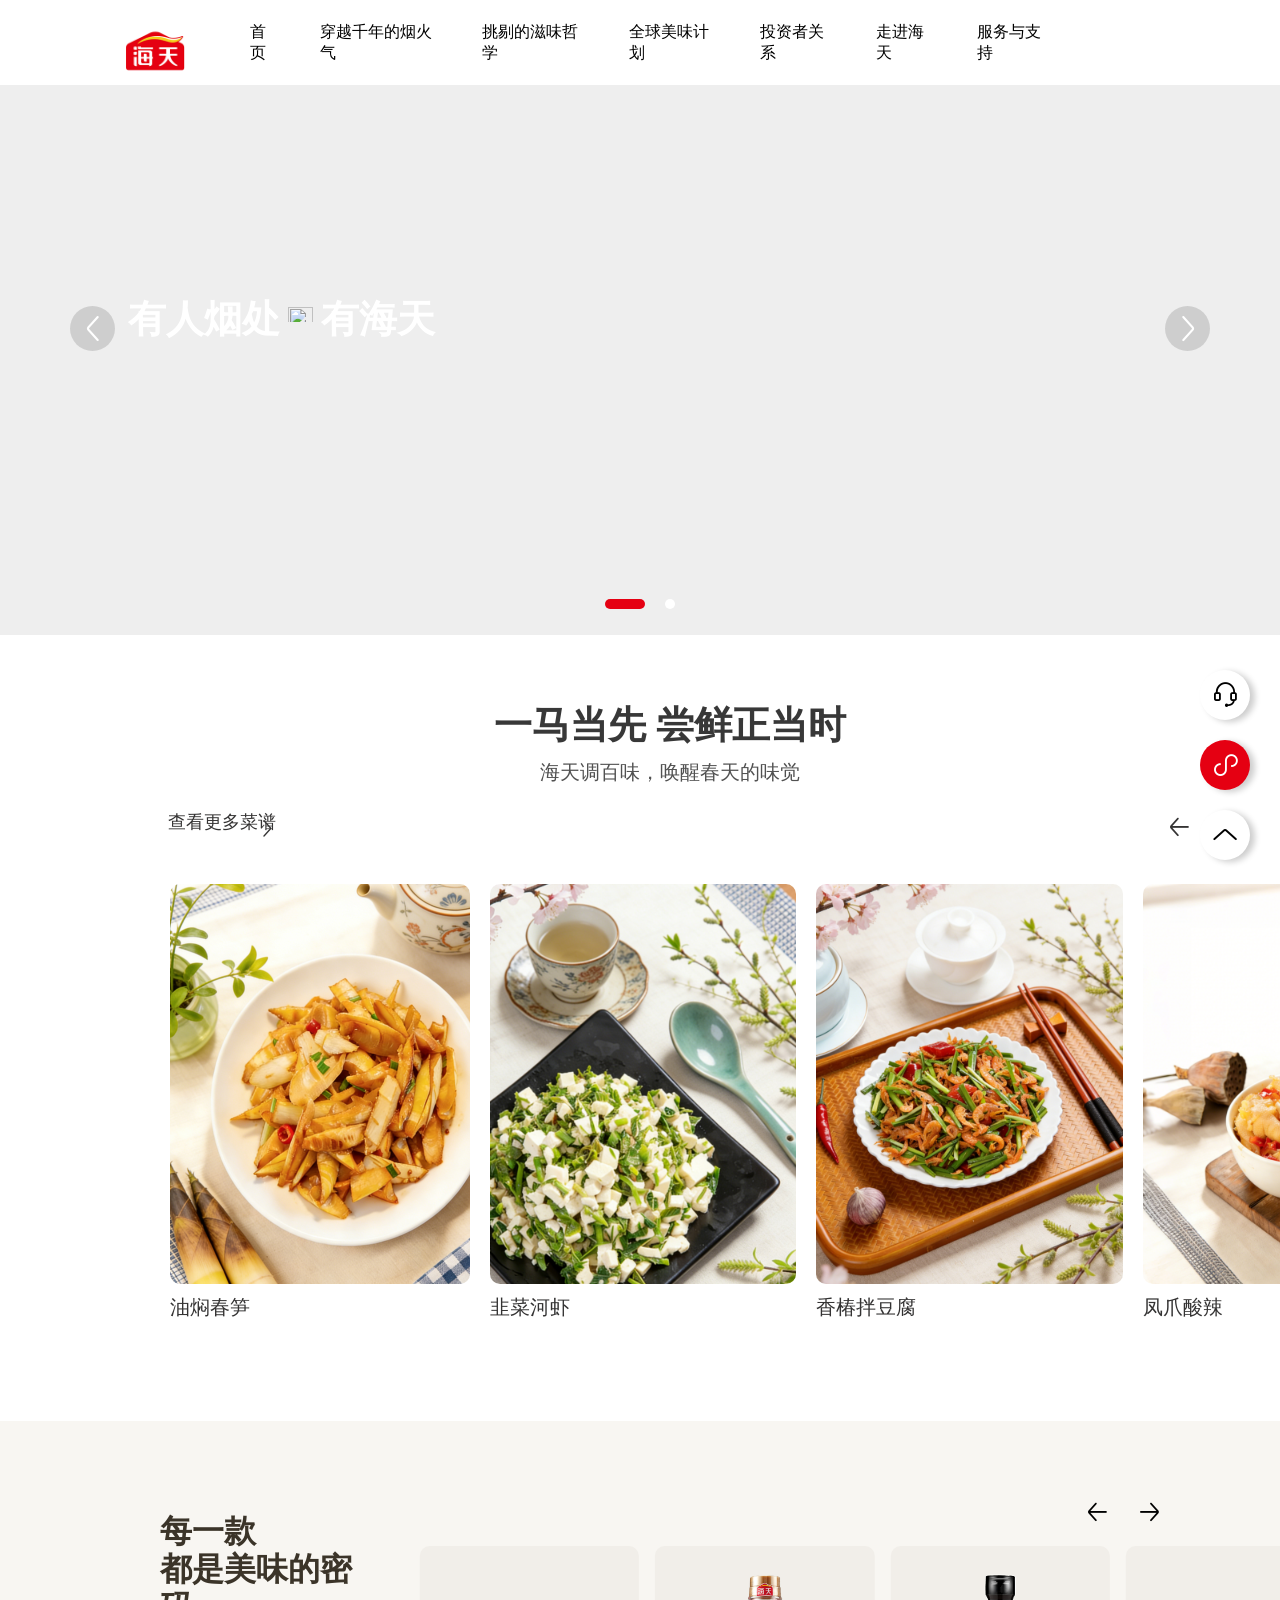
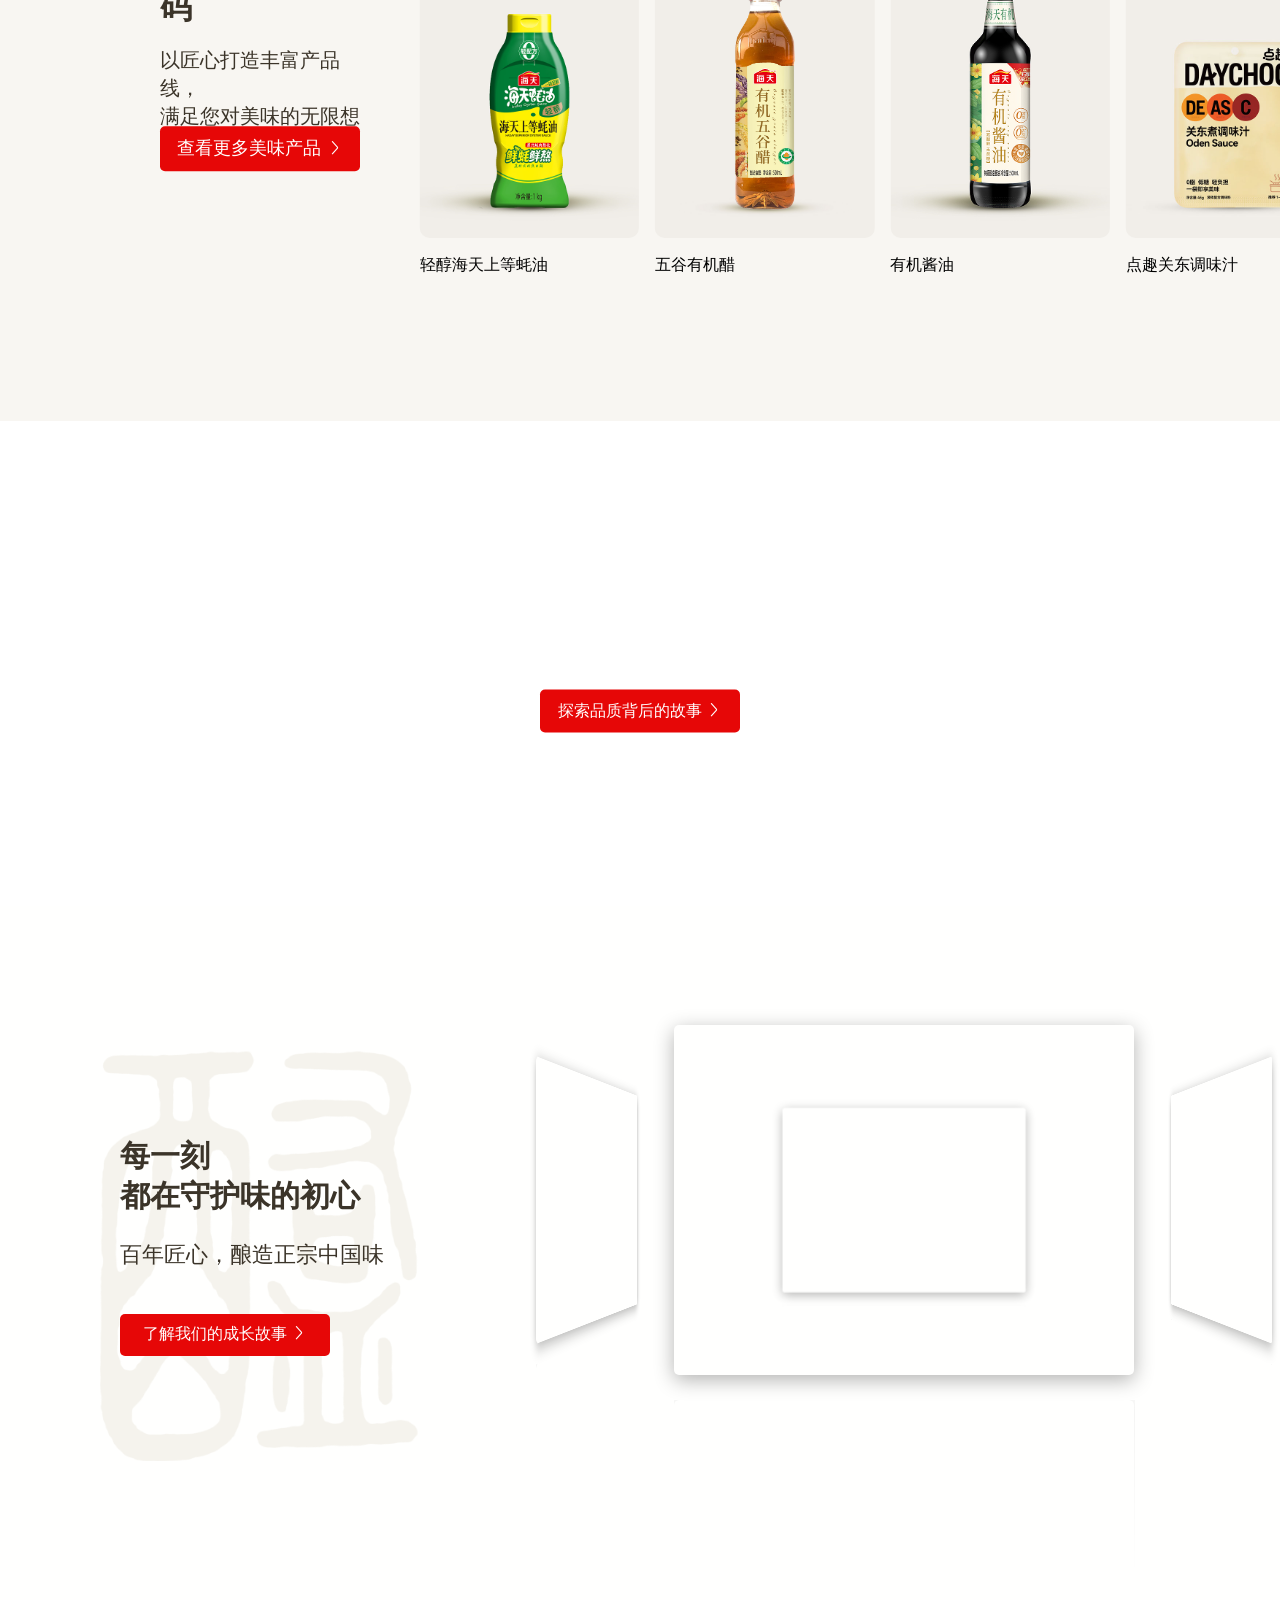
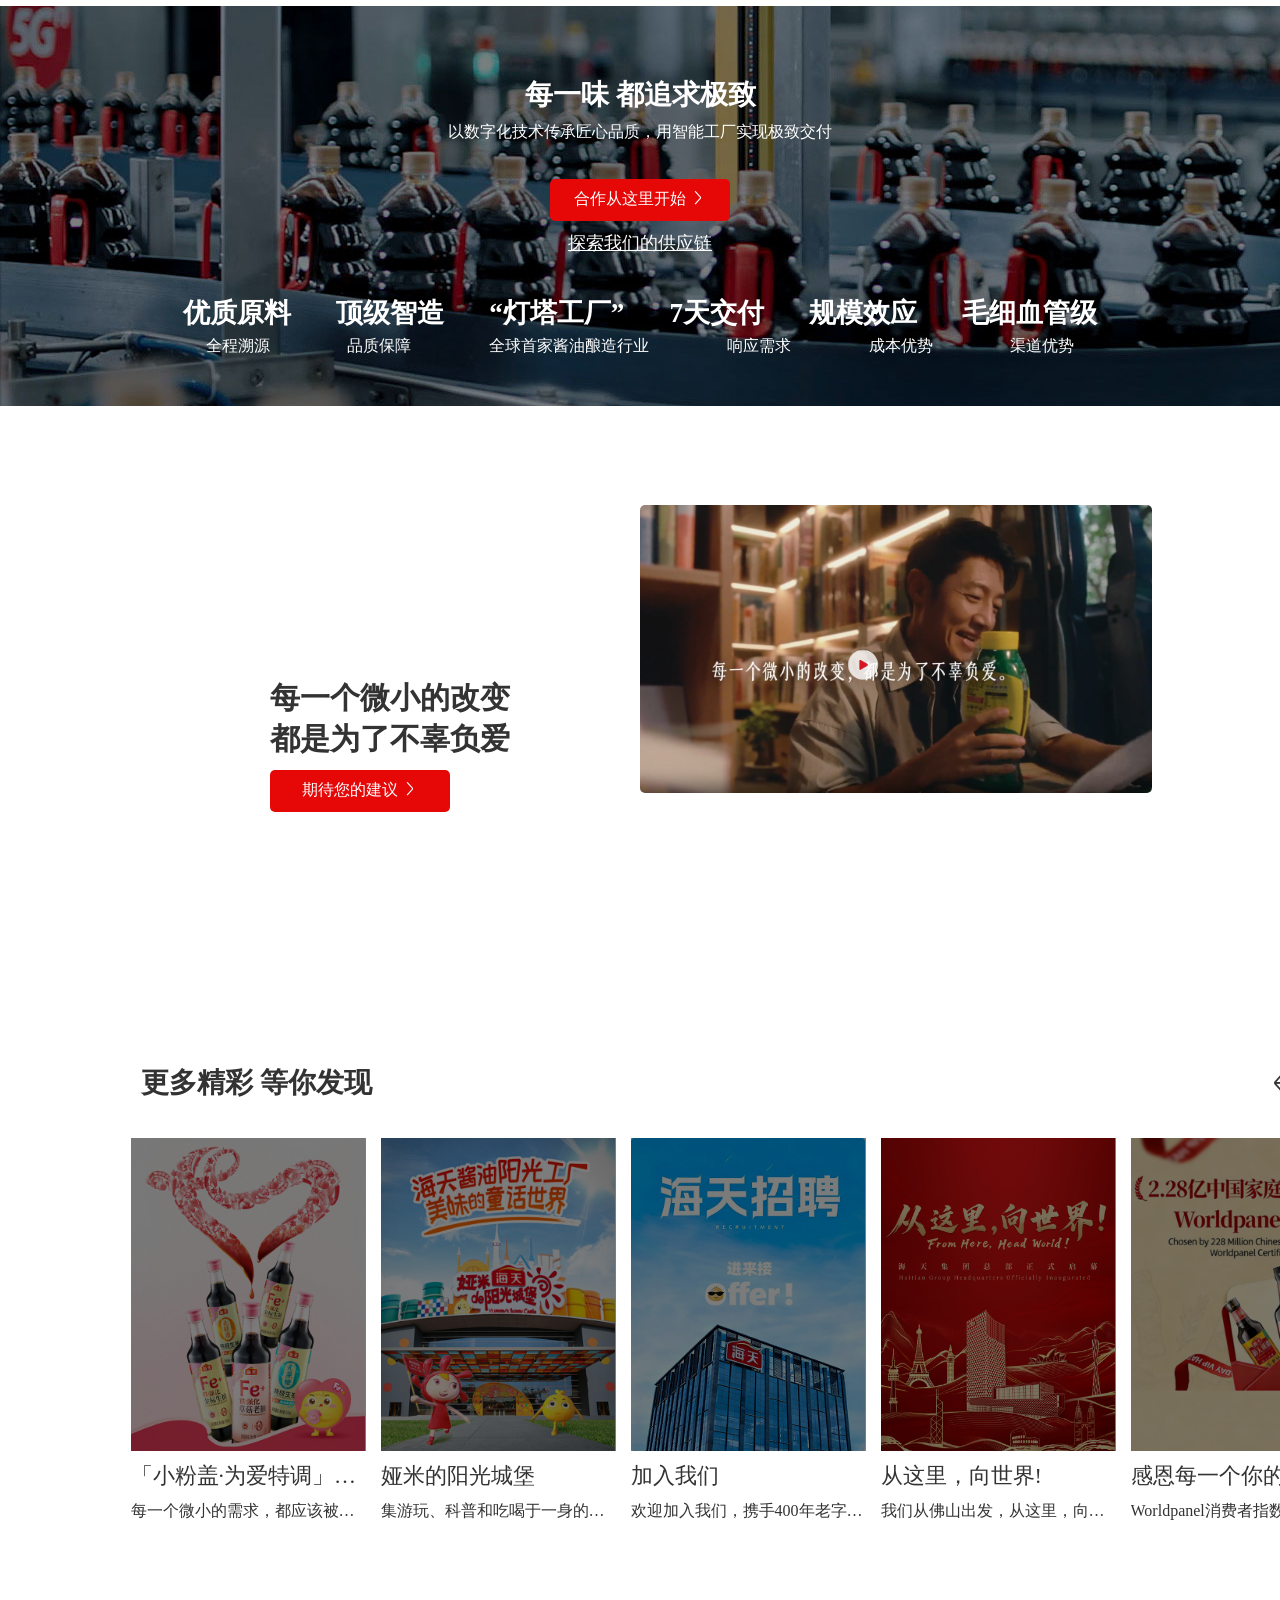
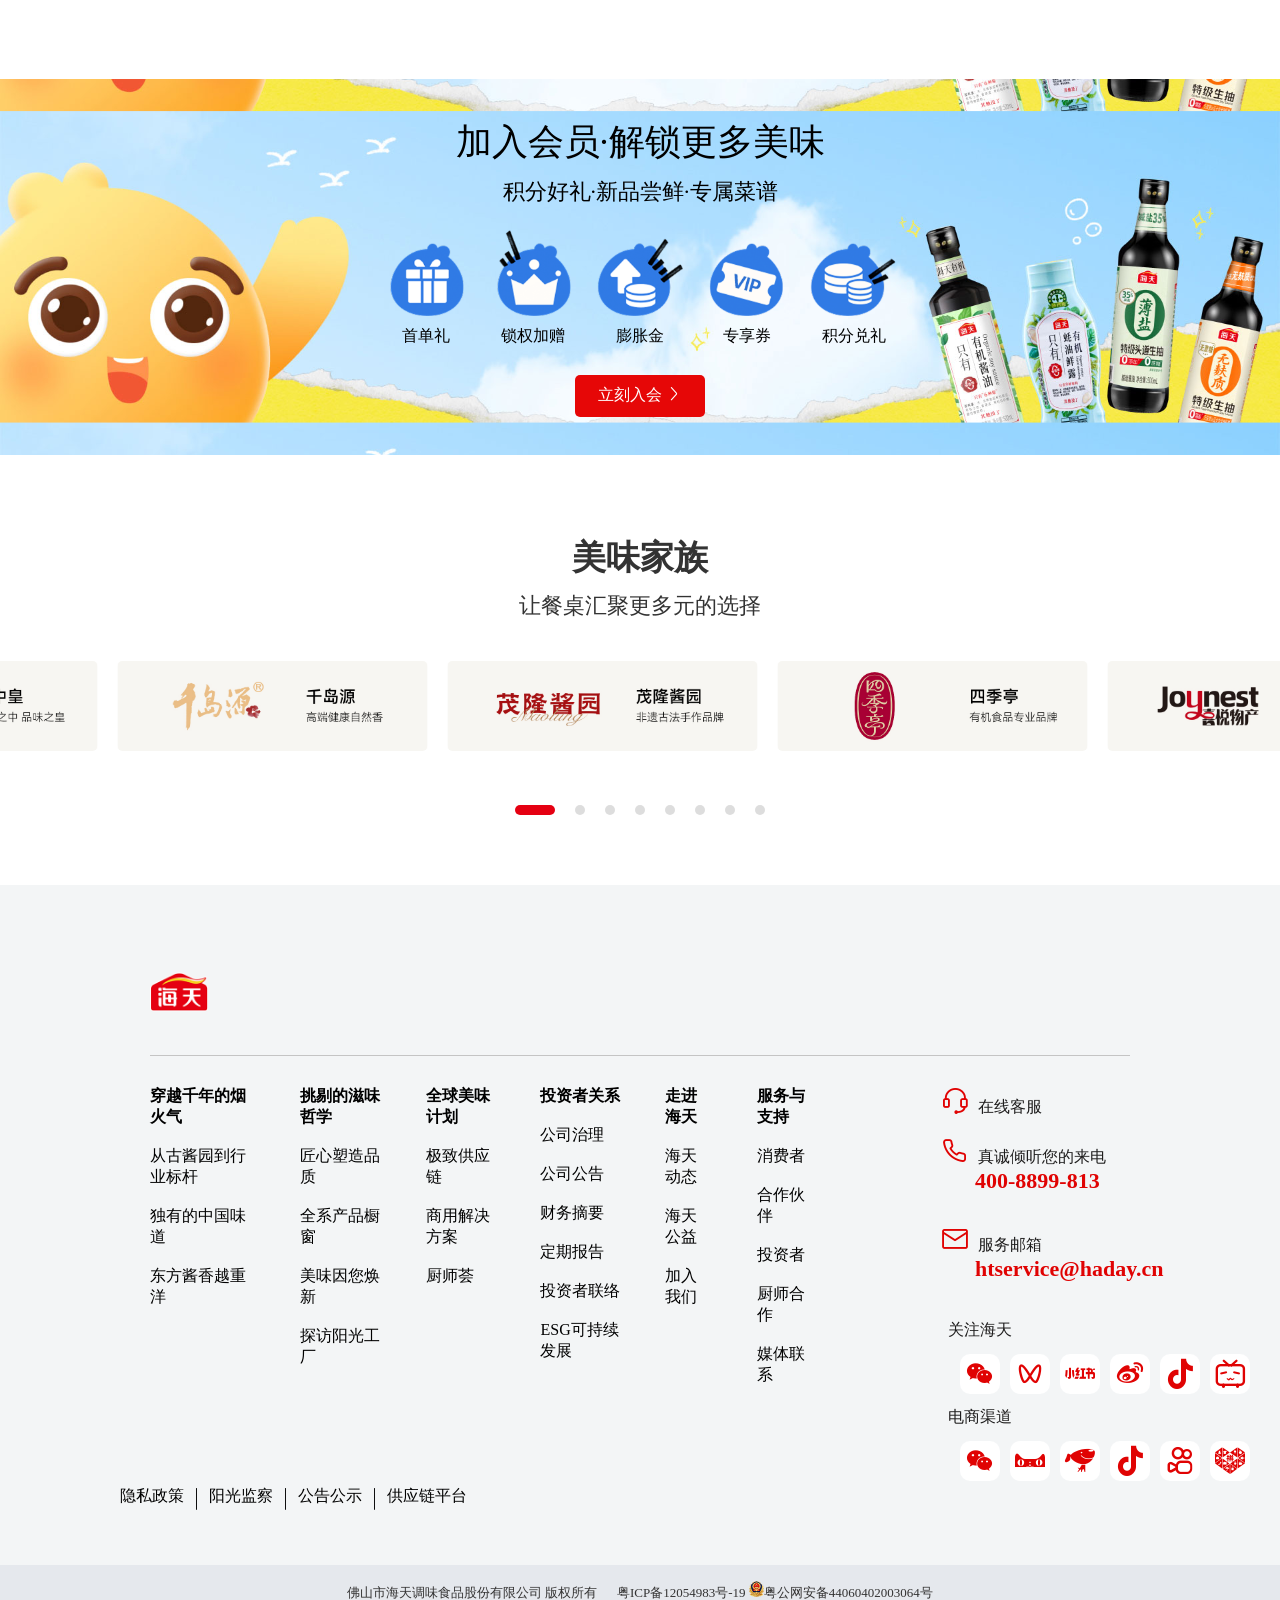
==== index.html @ 97629cdc "第一次提交" ====
<!DOCTYPE html>
<html lang="en">
<head>
    <meta charset="UTF-8">
    <meta name="viewport" content="width=device-width, initial-scale=1.0">
    <title>首页-海天味业官方网站</title>
    <link rel="stylesheet" href="./index.css">
    <link rel="stylesheet" href="./iconfont/iconfont.css">
    <link rel="stylesheet" href="./iconfont-app/iconfont.css">
</head>
<body>
    <header class="header" id="header">
        <!-- 导航栏 -->
        <div class="nav">
            <!-- logo -->
            <div class="logo">
               <a href="index.html"><img src="./index-picture/logo.png" alt=""></a>
            </div>

            <!-- 导航列表 -->
             <ul class="nav-list">
                <li><a href="index.html"><span>首页</span></a></li>
                <li><a href="#"><span>穿越千年的烟火气</span></a></li>
                <li><a href="#"><span>挑剔的滋味哲学</span></a></li>
                <li><a href="#"><span>全球美味计划</span></a></li>
                <li><a href="#"><span>投资者关系</span></a></li>
                <li><a href="#"><span>走进海天</span></a></li>
                <li><a href="cooperation.html"><span>服务与支持</span></a></li>
            </ul>
       
            <!-- 搜索栏 -->
            <div class="search">
                <i class="iconfont icon-sousuo"></i>
                <!-- 下拉菜单 -->
                <div class="box-search">
                 <i class="iconfont icon-sousuo"><span> 搜索 海天官网</span></i>
                    <ul>
                        <li>快速链接</li>
                        <li><i class="iconfont icon-arrow-right-top"><span>消费者联系</span></i></li>
                        <li><i class="iconfont icon-arrow-right-top"><span>商用解决方案(咨询定制加工服务)</span></i></li>
                        <li><i class="iconfont icon-arrow-right-top"><span>厨师荟(厨师合作)</span></i></li>     
                        <li><i class="iconfont icon-arrow-right-top"><span>经销商/渠道合作伙伴专属通道</span></i></li>          
                        <li><i class="iconfont icon-arrow-right-top"><span>供应商专属沟通(采购供应链管理平台)</span></i></li>       
                        <li><i class="iconfont icon-arrow-right-top"><span>投资者关系</span></i></li>
                        <li><i class="iconfont icon-arrow-right-top"><span>媒体联系</span></i></li> 
                    </ul>
                </div>
            </div>
            <!-- 语言选择 -->
            <div class="language">
                <i class="iconfont icon-shijie">中简</i>
                <i class="iconfont icon-xiajiantoucu"></i>
                <!-- 下拉菜单 -->
                <div class="box-language">
                    <ul>
                        <li>中简</li>
                        <hr>
                        <li>
                        <li>English</li>
                    </ul>
                </div>
            </div>
        </div>

        <!-- 悬浮图标 -->
         <div class="float-icon">
            <ul>
                <li class="customer-service">
                    <i class="iconfont icon-customer-service"></i>
                    <div class="cs-item">
                        <i class="iconfont icon-customer-service"><span>在线客服</span></i>
                        <i class="iconfont icon-telephone"><span>真诚倾听您的来电</span></i>
                        <p>400-8899-813</p>
                        <i class="iconfont icon-email"><span>服务邮箱</span></i>
                        <p>htservice@haday.cn</p>
                    </div>
                </li>
                <li class="lianjie">
                    <i class="iconfont icon-a-xiaochengxupoppy_icon_small_program"></i>
                    <div class="lianjie-item">
                        <img src="./index-picture/picture53.png" alt="">
                        <p>加入会员<br>解锁更多美味</p>
                    </div>
                </li>
                <li><a href="#header"><i class="iconfont icon-shouhui"></i></a></li>
            </ul>
         </div>
        <!-- 轮播图 -->
        <div class="banner">
            <h1>有人烟处<img src="https://static.haday.com/zh-cn/img/banner-icon-circle.png" alt="">有海天</h1>
            <ul class="slides">
                <input type="radio" id="control-1" name="control" checked>
                <input type="radio" id="control-2" name="control">
       
                <li class="slide"><video src="./index-video/view2.mp4" autoplay muted loop></video></li>
                <li class="slide"><video src="./index-video/view1.mp4" autoplay muted loop></video></li>
                <!-- 左右按钮 -->
                  <div class="navigator slide-1">
                   <label for="control-3">
                        <i class="iconfont icon-xiangqian"></i>
                    </label>
                    <label for="control-2">
                        <i class="iconfont icon-xianghou"></i>
                    </label>                
                  </div>
  
                  <div class="navigator slide-2">
                    <label for="control-1">
                        <i class="iconfont icon-xiangqian"></i>
                    </label>
                    <label for="control-3">
                        <i class="iconfont icon-xianghou"></i>
                    </label>
                  </div>

                <div class="controls-visible">
                    <label for="control-1"></label>
                    <label for="control-2"></label>
                </div>
            </ul>
        </div>
    </div>
    </header>
    <main>
        <!-- 一马当先 -->
        <div class="one">
            <h1>一马当先 尝鲜正当时</h1>
            <h2>海天调百味，唤醒春天的味觉</h2>
            <p>查看更多菜谱
                <i class="iconfont icon-xianghou"></i>
                <i class="iconfont icon-xiangyou"></i>
                <i class="iconfont icon-xiangzuo"></i>
            </p>
            <ul class="img1">
                <li>
                    <div class="img-item">
                    <img src="./index-picture/picture1.png" alt="">油焖春笋
                    </div>
                </li>
                <li>
                    <div class="img-item">
                    <img src="./index-picture/picture2.png" alt="">韭菜河虾
                    </div>
                </li>
                <li>
                    <div class="img-item">
                    <img src="./index-picture/picture3.png" alt="">香椿拌豆腐
                    </div>
                </li>
                <li>
                    <div class="img-item">
                    <img src="./index-picture/picture4.png" alt="">凤爪酸辣
                    </div>
                </li>
                <li>
                    <div class="img-item">
                    <img src="./index-picture/picture5.png" alt="">刀鱼两吃
                    </div>
                </li>
            </ul>
        </div>
        <!-- 每一款 -->
        <div class="two">
            <span> 
                <i class="iconfont icon-xiangyou"></i>
                <i class="iconfont icon-xiangzuo"></i>
            </span> 
            <div class="two-text">
            <h1>每一款<br>都是美味的密码</h1>
            <h2>以匠心打造丰富产品线，<br>满足您对美味的无限想象。</h2>
            <button>查看更多美味产品
                <i class="iconfont icon-xianghou"></i>
            </button>
            </div>
            <ul class="img2">
                <li>
                    <div class="img-item" style="background-image: url(./index-picture/picture13.jpg);" alt="">
                    <p>轻醇海天上等蚝油</p>
                    </div>
                </li>
                <li>
                    <div class="img-item" style="background-image: url(./index-picture/picture15.jpg);" alt="">
                    <p>五谷有机醋</p>
                    </div>
                </li>
                <li>
                    <div class="img-item" style="background-image: url(./index-picture/picture17.jpg);" alt="">
                    <p>有机酱油</p>
                    </div>
                </li>
                <li>
                    <div class="img-item" style="background-image: url(./index-picture/picture19.jpg);" alt="">
                    <p>点趣关东调味汁</p>
                    </div>
                </li>
                <li>
                    <div class="img-item" style="background-image: url(./index-picture/picture21.jpg);" alt="">
                    <p>黄豆酱</p>
                    </div>
                </li>
            </ul>
        </div>
        <!-- 每一滴 -->
        <div class="three">
            <video src="./index-video/view3.mp4" autoplay muted loop></video>
            <div class="three-text">
                <h1>每一滴 都是匠心酿造的承诺</h1>
                <h2>严选优质原料，494道工序打造全链品控体系。</h2>
                <button>探索品质背后的故事
                    <i class="iconfont icon-xianghou"></i>
                </button>
            </div>
        </div>
        <!-- 每一刻 -->
        <div class="four">
            <div class="four-text">
                <h1>每一刻<br>都在守护味的初心</h1>
                <h2>百年匠心，酿造正宗中国味</h2>
                <button>了解我们的成长故事
                    <i class="iconfont icon-xianghou"></i>
                </button>
            </div>
            <!-- 右侧动画 -->
            <div class="right-4">
                <div class="content-4">
                    <div class="item-4">
                        <video src="./index-video/view4.mp4" autoplay muted loop></video>
                    </div>
                    <div class="item-4">
                        <video src="./index-video/view5.mp4" autoplay muted loop></video>
                    </div>
                    <div class="item-4">
                        <video src="./index-video/view6.mp4" autoplay muted loop></video>
                    </div>
                    <div class="item-4">
                        <video src="./index-video/view7.mp4" autoplay muted loop></video>
                    </div>
                </div>
            </div> 
        </div>
        <!-- 每一味 -->
        <div class="five">
            <h1>每一味 都追求极致</h1>
            <h2>以数字化技术传承匠心品质，用智能工厂实现极致交付</h2>
            <button>合作从这里开始
                <i class="iconfont icon-xianghou"></i>
            </button>
            <p class="five-hengxian">探索我们的供应链</p>
            <div class="five-text">
                <div class="five-text1">
                    <span>优质原料</span>
                    <span>顶级智造</span>
                    <span>“灯塔工厂”</span>
                    <span>7天交付</span>
                    <span>规模效应</span>
                    <span>毛细血管级</span>
                </div>
                <div class="five-text2">
                    <span>全程溯源</span> 
                    <span>品质保障</span> 
                    <span>全球首家酱油酿造行业</span> 
                    <span>响应需求</span> 
                    <span>成本优势</span> 
                    <span>渠道优势</span>
                </div>
            </div>
        </div>
        <!-- 每一个微小的改变 -->
        <div class="six">
            <div class="six-text">
                <h1>每一个微小的改变<br>都是为了不辜负爱</h1>
                <button>期待您的建议
                    <i class="iconfont icon-xianghou"></i>
                  </button>
            </div>
            <!-- 模态框 -->
            <div class="six-video">
                <img class="open-btn" src="./index-video/video-cover.png" alt="">
                <div class="modal">
                    <div class="modal-content">
                        <span class="close-btn">&times;</span>  <!-- 关闭按钮 -->
                        <video src="./index-video/view8.mp4" controls></video>
                    </div>
                </div>
            </div>
        </div>
        <!-- 更多 -->
        <div class="seven">
            <div class="seven-text">
                <span>更多精彩 等你发现</span>
                <i class="iconfont icon-xiangyou"></i>
                <i class="iconfont icon-xiangzuo"></i>
            </div>
            <div class="box-img">
                <div class="img11">
                    <div class="box1"></div>
                    <img src="./index-picture/picture31.jpg" alt="">
                    <button>查看小粉盖介绍<i class="iconfont icon-xianghou"></i></button>
                    <h5>「小粉盖·为爱特调」公益计划</h5>
                    <p>每一个微小的需求，都应该被关注。</p>
                </div>
                <div class="img2">
                    <div class="box2"></div>
                    <img src="./index-picture/picture32.jpg" alt="">
                    <button>了解更多<i class="iconfont icon-xianghou"></i></button>
                    <h5>娅米的阳光城堡</h5>
                    <p>集游玩、科普和吃喝于一身的全国科普教育基地——娅米的阳光城堡</p>
                </div>
                <div class="img3">
                    <div class="box3"></div>
                    <img src="./index-picture/picture33.jpg" alt="">
                    <button>了解更多<i class="iconfont icon-xianghou"></i></button>
                    <h5>加入我们</h5>
                    <p>欢迎加入我们，携手400年老字号，一起向世界定义中国味!</p> 
                </div>
                <div class="img4">
                    <div class="box4"></div>
                    <img src="./index-picture/picture34.png" alt="">
                    <button>了解更多<i class="iconfont icon-xianghou"></i></button>
                    <h5>从这里，向世界!</h5>
                    <p>我们从佛山出发，从这里，向世界!让中国的味道走向更辽阔的全球餐桌!</p> 
                </div>
                <div class="img5">
                    <div class="box5"></div>
                    <img src="./index-picture/picture35.png" alt="">
                    <button>查看更多<i class="iconfont icon-xianghou"></i></button>
                    <h5>感恩每一个你的选择!</h5>
                    <p>Worldpanel消费者指数(原凯度)近期数据显示:海天位列中国十大首选品牌第4位，消费者渗透率83.9%!</p>
                </div>
                <div class="img6">
                    <div class="box6"></div>
                    <img src="./index-picture/picture37.jpg" alt="">
                    <button>了解更多<i class="iconfont icon-xianghou"></i></button>
                    <h5>中国味合「火」人计划</h5>
                    <p>中国味合「火」人召集令:期待志同道合的组织机构、优秀餐厅、厨师、美食爱好者加入我们!</p>
                </div>
             </div>
        </div>
        <!-- 加入会员 -->
        <div class="eight">
            <h1>加入会员·解锁更多美味</h1>
            <h2>积分好礼·新品尝鲜·专属菜谱</h2>
            <div class="huiyuan">
                <div class="item">
                    <img src="./index-picture/picture40.png" alt="">
                    <p>首单礼</p>
                </div>
                <div class="item">
                    <img src="./index-picture/picture41.png" alt="">
                    <p>锁权加赠</p>
                </div>
                <div class="item">
                    <img src="./index-picture/picture42.png" alt="">
                    <p>膨胀金</p>
                </div>
                <div class="item">
                    <img src="./index-picture/picture43.png" alt="">
                    <p>专享券</p>
                </div>
                <div class="item">
                    <img src="./index-picture/picture44.png" alt="">
                    <p>积分兑礼</p>
                </div>
            </div>
            <button>立刻入会
                <i class="iconfont icon-xianghou"></i>
            </button>
        </div>
        <!-- 美味家族 -->
        <div class="nine">
            <h1>美味家族</h1>
            <h2>让餐桌汇聚更多元的选择</h2>
            <ul class="slides-9">
            <input type="radio" id="control-9-1" name="control-9" checked>
            <input type="radio" id="control-9-2" name="control-9">
            <input type="radio" id="control-9-3" name="control-9">
            <input type="radio" id="control-9-4" name="control-9">
            <input type="radio" id="control-9-5" name="control-9">
            <input type="radio" id="control-9-6" name="control-9">
            <input type="radio" id="control-9-7" name="control-9">
            <input type="radio" id="control-9-8" name="control-9">

            <div class="slide-container">
            <li class="slides-9"><img src="./index-picture/picture45.jpg" alt=""></li>
            <li class="slides-9"><img src="./index-picture/picture46.jpg" alt=""></li>
            <li class="slides-9"><img src="./index-picture/picture47.jpg" alt=""></li>
            <li class="slides-9"><img src="./index-picture/picture48.jpg" alt=""></li>
            <li class="slides-9"><img src="./index-picture/picture49.jpg" alt=""></li>
            <li class="slides-9"><img src="./index-picture/picture50.jpg" alt=""></li>
            <li class="slides-9"><img src="./index-picture/picture51.jpg" alt=""></li>
            <li class="slides-9"><img src="./index-picture/picture52.jpg" alt=""></li>
            <li class="slides-9"><img src="./index-picture/picture45.jpg" alt=""></li>
            <li class="slides-9"><img src="./index-picture/picture46.jpg" alt=""></li>
            </div>
            
            <div class="control-9-visible">
                <label for="control-9-1"></label>
                <label for="control-9-2"></label>
                <label for="control-9-3"></label>
                <label for="control-9-4"></label>
                <label for="control-9-5"></label>
                <label for="control-9-6"></label>
                <label for="control-9-7"></label>
                <label for="control-9-8"></label>
            </div>
           </ul>
        </div>
    </main>
    <footer>
        <div class="footer">
            <a href="index.html"><img src="./index-picture/logo.png" alt=""></a>
            <hr>
            <div class="footer-text">
                <ul class="footer-list1">
                    <h4>穿越千年的烟火气</h4>
                    <li>从古酱园到行业标杆</li>
                    <li>独有的中国味道</li>
                    <li>东方酱香越重洋</li>
                </ul>
                <ul class="footer-list2">
                    <h4>挑剔的滋味哲学</h4>
                    <li>匠心塑造品质</li>
                    <li>全系产品橱窗</li>
                    <li>美味因您焕新</li>
                    <li>探访阳光工厂</li>
                </ul>
                <ul class="footer-list3">
                    <h4>全球美味计划</h4>
                    <li>极致供应链</li>
                    <li>商用解决方案</li>
                    <li>厨师荟</li>
                </ul>
                <ul class="footer-list4">
                    <h4>投资者关系</h4> 
                    <li>公司治理</li>
                    <li>公司公告</li>
                    <li>财务摘要</li>
                    <li>定期报告</li>
                    <li>投资者联络</li>
                    <li>ESG可持续发展</li>
                </ul>
                <ul class="footer-list5">
                    <h4>走进海天</h4>
                    <li>海天动态</li>
                    <li>海天公益</li>
                    <li>加入我们</li>
                </ul>
                <ul class="footer-list6">
                    <h4>服务与支持</h4>
                    <li>消费者</li>
                    <li>合作伙伴</li>
                    <li>投资者</li>
                    <li>厨师合作</li>
                    <li>媒体联系</li>
                </ul>
                <div class="service">
                    <i class="iconfont icon-customer-service"><span>在线客服</span></i>
                    <br>
                    <i class="iconfont icon-telephone"><span>真诚倾听您的来电</span></i>
                    <p>400-8899-813</p>
                    <i class="iconfont icon-email"><span>服务邮箱</span></i>
                    <p>htservice@haday.cn</p>
                    <span>关注海天</span>
                        <div class="app1">
                            <i class="iconfont icon-weixin"></i>
                            <i class="iconfont icon-shipinhao"></i>
                            <i class="iconfont icon-redbook"></i>
                            <i class="iconfont icon-weibo"></i>
                            <i class="iconfont icon-douyin"></i>
                            <i class="iconfont icon-Bzhan"></i>
                        </div>
                    <span>电商渠道</span>
                        <div class="app2">
                            <i class="iconfont icon-weixin"></i>
                            <i class="iconfont icon-tianmao"></i>
                            <i class="iconfont icon-pay-jingdong"></i>
                            <i class="iconfont icon-douyin"></i>
                            <i class="iconfont icon-kuaishou3"></i>
                            <i class="iconfont icon-pinduoduo"></i>
                        </div>
                </div>
            </div>
            <div class="text-bottom">
                <span>隐私政策</span>
                <i class="iconfont icon-shuxian"></i>
                <span>阳光监察</span>
                <i class="iconfont icon-shuxian"></i>
                <span>公告公示</span>
                <i class="iconfont icon-shuxian"></i>       
                <span>供应链平台</span>
            </div>
        </div>
        <div class="end">
            <p>佛山市海天调味食品股份有限公司 版权所有 &nbsp;&nbsp;&nbsp;&nbsp;&nbsp;粤ICP备12054983号-19 <img src="./cooperation-picture/img18.png" alt="">粤公网安备44060402003064号</p>
        </div>
        </div>
    </footer>
    <script src="./motaikuang.js"></script>
</body>
</html>
---- index.css ----
* {
        margin: 0;
        padding: 0;
        box-sizing: border-box;
        list-style: none;
        font-style: normal;
        text-decoration: none;
        border: none;
    } 

a {
    text-decoration: none;
    color: #000;
}

html {
    scroll-behavior: smooth;
}

/* 导航栏 */

.nav {
        position: fixed;
        height: 85px;
        width: 100%;
        display: flex;
        align-items: center;
        gap: 65px;
        background-color: #ffffff;
        font-size: 16px;
        z-index: 100;
   } 

.nav-list {
        display: flex;
        justify-content: space-between;
        align-items: center;
        gap: 40px;
    }

.nav-list li {
    cursor: pointer;
    position: relative;
}

.nav-list li:hover::after {
    content: '';
    position: absolute;
    left: -20%;
    bottom: -10px;
    width: 150%;
    height: 3px;
    background-color: #e00303;
    transition: all 0.5s;
}

.logo img{
        margin-left: 125px;
        margin-top: 20px;
        height: 60px;
}
.search .iconfont.icon-sousuo,.language .iconfont.icon-shijie{
    font-size: 20px;
    cursor: pointer;
}

.search {
  position: relative;
  left: 160px;
  top: 42px;
  display: inline-block;  
  cursor: pointer; 
  height: 100px;
}

.box-search {
  position: absolute;
  top: 50px;
  left: -1400px;
  width: 1810px; 
  height: 420px;
  background: #fff;
  opacity: 0;
  visibility: hidden;
  transform: translateY(-30px);
  transition: all 0.3s;
  z-index: 100;
}

.search:hover .box-search {
  opacity: 1;
  visibility: visible;
  transform: translateY(0);      
}

.box-search .iconfont.icon-sousuo {
    font-size: 30px;
    font-weight: bold;
    color: #343333f9;
    margin-left: 300px;
}

.box-search ul {
    display: flex;
    flex-direction: column;
    gap: 10px;
    position: absolute;
    bottom: 50px;
    left: 300px;
}

.box-search ul li .iconfont {
    font-size: 14px;
    font-weight: 600;
    cursor: pointer;
}

.box-search ul li .iconfont span {
    margin-left: 8px;
    font-weight: 400;
}

/* 语言选择 */

.language {
  position: relative;
  left: 130px;
  top: 38px;
  display: inline-block;    
  cursor: pointer; 
  height: 100px;
}

.box-language {
  position: absolute;
  top: 52px;
  width: 150px; 
  height: 100px;
  opacity: 0;
  visibility: hidden;
  background: #fff;
  border-radius: 5px;
  transform: translateY(-30px);
  transition: all 0.3s;
  z-index: 100;
}

.box-language ul {
    display: flex;
    flex-direction: column;
    align-items: flex-start;
    justify-content: flex-start;
    gap: 10px;
    position: absolute;
    top: 20px;
    left: 28px;
    z-index: 101;
}

.box-language hr {
    width: 100px;
    height: 1px;
    color: #f3f5f6;
    position: absolute;
    left: -153px;
    top: 5px;
    z-index: 111;
}

.language:hover .box-language {
  opacity: 1;
  visibility: visible;
  transform: translateY(0);
}


.language .iconfont.icon-xiajiantoucu {
    display: inline-block;
    transition: all 0.3s ease;
}

.language:hover .iconfont.icon-xiajiantoucu {
    transform: rotate(180deg);
}

/* 悬浮图标 */

.float-icon {
    height: 250px;
    position: fixed;
    bottom: 0;
    right: 10px;
    display: flex;
    flex-direction: column;
    z-index: 999;
}

.float-icon li {
    width: 50px;
    height: 50px;
    font-weight: normal;
    cursor: pointer;
    background-color: white;
    border-radius: 50%;
    text-align: center;
    margin: 20px;
    padding: 10px;
    box-shadow: 5px 2px 6px rgba(0, 0, 0, 0.2);
}

.float-icon li .iconfont {
    font-size: 28px;
}

.float-icon li.lianjie {
    background-color: #e50012;
    color: white;
}
    
.cs-item {
    position: fixed;
    bottom: 110px;
    right: 100px;
    width: 250px;
    height: 190px;
    display: flex;
    flex-direction: column;
    align-items: flex-start;
    justify-content: center;
    gap: 5px;
    padding: 20px;
    border-radius: 10px;
    box-shadow: 0 0 10px 3px rgba(183, 183, 183, 0.218);
    background: #fff;
    opacity: 0;
    visibility: hidden;
    transition: all 0.3s;
    z-index: 101;
    overflow: visible;
}

.cs-item::after, .lianjie-item::after {
    content: '';
    position: absolute;
    right: -10px;
    top: 50%;
    transform: translateY(-50%);
    border-top: 10px solid transparent;
    border-bottom: 10px solid transparent;
    border-left: 10px solid #fff;
}

.cs-item .iconfont {
    font-size: 25px;
    margin-right: 10px;
    color: #e00303;
}

.cs-item span {
    font-size: 16px;
    color: #1e1d1d;
    margin: 0 8px;
    font-weight: 440;
}

.cs-item p {
    font-size: 16px;
    font-weight: 900;
    color: #e00303;
    margin: 0 35px;
    cursor: pointer;
}

.customer-service:hover  .cs-item {
    opacity: 1;
    visibility: visible;
 } 

.lianjie-item {
    position: fixed;
    bottom: 20px;
    right: 100px;
    width: 200px;
    height: 240px;
    display: flex;
    flex-direction: column;
    align-items: center;
    justify-content: flex-end;
    gap: 5px;
    padding: 20px;
    border-radius: 10px;
    box-shadow: 0 0 10px 3px rgba(183, 183, 183, 0.218);
    background: #fff;
    opacity: 0;
    visibility: hidden;
    transition: all 0.3s;
    z-index: 101;
    overflow: visible;
}

.lianjie-item img {
    width: 80%;
}

.lianjie-item p {
    width: 100%;
    font-size: 20px;
    color: #000000;
}

.lianjie:hover  .lianjie-item {
    opacity: 1;
    visibility: visible;
 } 

/* banner */

.banner {
    position: relative;
    height: 550px;
    top: 85px;
}

.banner h1 {
    font-size: 38px;
    font-weight: bold;
    color: white;
    position: absolute;
    top: 38%;
    left: 10%;
    z-index: 99;
}

.banner h1 img {
    width: 25px;
    height: 25px;
    margin: 0 8px;
    z-index: 99;
}

ul.slides {
    position: relative;
    height: 550px;
    list-style: none;
    margin: 0;
    padding: 0;
    background-color: #eee;
    overflow: hidden;
}

li.slide {
    margin: 0;
    padding: 0;
    width: inherit;
    height: inherit;
    position: absolute;
    top: 0;
    left: 0;
    display: flex;
    justify-content: center;
    align-items: center;
    transition: all 0.5s ease-in-out;
   }

li.slide:nth-of-type(2) {
    left: 100%;
}

input[type="radio"] {
    position: relative;
    z-index: 100;
    display: none;
   }

.controls-visible {
    position: absolute;
    width: 100%;
    bottom: 12px;
    text-align: center;
}

.controls-visible label {
    display: inline-block;
    width: 10px;
    height: 10px;
    background-color: #fff;
    border-radius: 50%;
    margin: 0 8px;
    cursor: pointer;
    z-index: 99;
    transform: translateY(-100%);
}

.slides input[type="radio"]:nth-of-type(1):checked ~ .controls-visible label:nth-of-type(1) {
    background-color: #e50012;
    width: 40px;
    border-radius: 5px;
}

.slides input[type="radio"]:nth-of-type(2):checked ~ .controls-visible label:nth-of-type(2) {
    background-color: #e50012;
    width: 40px;
    border-radius: 5px;
}

.slides input[type="radio"]:nth-of-type(1):checked ~ .slide {
    transform: translatex(0%);
}

.slides input[type="radio"]:nth-of-type(2):checked ~ .slide {
    transform: translatex(-100%);
}

.banner .iconfont.icon-xiangqian,.banner .iconfont.icon-xianghou {
    position: absolute;
    width: 45px;
    height: 45px;
    font-size: 30px;
    background-color: rgba(0, 0, 0, 0.135);
    border-radius: 50%;
    cursor: pointer;
    color: #ffffff;
    display: flex;
    justify-content: center;
    align-items: center;
    z-index: 99;
    transform: translateY(-120%);
}

.banner .iconfont.icon-xiangqian {
    left: 70px;
}

.banner .iconfont.icon-xianghou {
    right: 70px;
}

.banner .iconfont.icon-xiangqian i,.banner .iconfont.icon-xianghou i  {
    text-align: center;
    line-height: 60px;
    color: #fff;
}

.navigator {
  position: absolute;
  top: 50%;
  transform: translatey(-50%);
  width: 100%;
  z-index: 100;
  padding: 0 20px;
  display: flex;
  justify-content: space-between;
  box-sizing: border-box;
  display: none;
}

.navigator i {
  font-size: 32px;
  color: #333;
} 

.slides input[type="radio"]:nth-of-type(1):checked ~ .navigator:nth-of-type(1) {
  display: flex;
}

.slides input[type="radio"]:nth-of-type(2):checked ~ .navigator:nth-of-type(2) {
  display: flex;
}

/* part1 */

.one {
    margin: 150px 0 50px 150px;
    position: relative;
}

.one h1 {
    font-size: 38px;
    font-weight: bold;
    color: #383838;
    margin-top: 24px;
    text-align: center;
    transform: translateX(-4%);
}

.one h2 {
    font-size: 20px;
    font-weight: normal;
    color: #515151;
    margin-top: 8px;
    text-align: center;
    transform: translateX(-4%);
}

.one p {
    font-size: 18px;
    color: #343333;
    margin-top: 24px;
    margin-left: 18px;
}

.one .iconfont {
    cursor: pointer;
}

.one .iconfont.icon-xianghou {
    position: absolute;
    top: 17.6%;
    left: 9.5%;
    font-size: 20px;
    transition: .5s;
}

.one .iconfont.icon-xianghou:hover {
    transform: translateX(8px);
}

.one .iconfont.icon-xiangyou {
    position: absolute;
    top: 17%;
    left: 95%;
    font-size: 25px;
    font-weight: normal;
}

.one .iconfont.icon-xiangzuo {
    position: absolute;
    top: 17%;
    left: 90%;
    font-size: 25px;
    font-weight: normal;
}

.img1 {
    display: flex;
    justify-content: space-center;
    align-items: center;
    gap: 20px;
    padding: 50px 20px;
}

.img1 .img-item {
    flex: 1;
    font-size: 20px;
    color: #343333;
    overflow: hidden;
}

.img1 img {
    display: block;
    height: 400px;
    object-fit: cover;
    border-radius: 10px;
    margin-bottom: 10px;
    transition: all .2s;
}

.img1 .img-item:hover img {
    transform: scale(1.05);
}

 /* part2 */

 .two {
    height: 600px;
    display: flex;
    justify-content: center;
    align-items: center;
    background-color: rgb(248, 246, 242);
    gap: 20px;
    position: relative;
    }

/* 左侧 */
    .two-text {
        width: 30%;
        display: flex;
        flex-direction: column;
        align-items: flex-start;
        color: #3b3429;
        margin-left: 140px;
        line-height: 38px;
        transform: translateY(-25%);
    }

    .two-text h1 {
        font-size: 32px;
        font-weight: bold;
    }

    .two-text h2 {
        font-size: 20px;
        line-height: 28px;
        font-weight: 400;
        height: 40px;
        margin: 20px 0;
    }

    .two-text button {
        font-size: 18px;
        color: #ffffff;
        background-color: #e60707;
        border-radius: 5px;
        border: none;
        cursor: pointer;
        width: 200px;
        height: 45px;
        margin: 20px 0;
    }

    .two-text button .iconfont.icon-xianghou {
        transition: all 0.5s ease;
        display: inline-block;
    }

    .two-text button:hover .iconfont.icon-xianghou {
        transform: translateX(8px);
    }

    .two-text button:hover {
        background-color: #ff3333;
        transition: .2s;
    }

/* 右侧 */
.img2 {
    display: flex;
    width: 70%;
    height: 60%;
    margin-top: 10px;
    transform: translateX(4%);
}

.two .iconfont.icon-xiangyou {
    position: absolute;
    top: 13%;
    left: 88.8%;
    font-size: 25px;
    font-weight: normal;
}

.two .iconfont.icon-xiangzuo {
    position: absolute;
    top: 13%;
    left: 84.8%;
    font-size: 25px;
    font-weight: normal;
}

.img2 li {
    display: flex;
    flex-direction: column;
    margin-right: 16px;
    width: 220px;
    flex: 1;
    position: relative;
}

.img2 li p {
    font-size: 16px;
    color: #000000;
    position: absolute;
    bottom: 30px;
}

.img2 .img-item {
    height: 292.34px;
    width: 219.26px;
    background-size: cover;
    background-position: center;
    background-repeat: no-repeat;
    border-radius: 10px;
    transition: all .5s;
    cursor: pointer;
}

.img2 li:nth-child(1):hover .img-item {
    background-image: url(./index-picture/picture14.jpg) !important;
}

.img2 li:nth-child(2):hover .img-item {
    background-image: url(./index-picture/picture16.jpg) !important;
}

.img2 li:nth-child(3):hover .img-item {
    background-image: url(./index-picture/picture18.jpg) !important;
}

.img2 li:nth-child(4):hover .img-item {
    background-image: url(./index-picture/picture20.jpg) !important;
}

.img2 li:nth-child(5):hover .img-item {
    background-image: url(./index-picture/picture22.jpg) !important;
}

/* part3 */
.three {
    height: 485px;
    display: flex;
    flex-direction: column;
    justify-content: center;
    align-items: center;
    gap: 20px;
    position: relative;
}

.three video {
    width: 100%;
    height: 100%;
    object-fit: cover;
    z-index: 1;
}

.three-text {
    color: #ffffff;
    text-align: center;
    position: absolute;
    top: 50%;
    left: 50%;
    transform: translate(-50%, -50%);
    z-index: 30;
}

.three h2 {
    font-size: 20px;
    font-weight: normal;
    margin: 8px 0 15px 0;
}

.three button {
    font-size: 16px;
    color: #ffffff;
    background-color: #e60707;
    border-radius: 5px;
    border: none;
    cursor: pointer;
    width: 200px;
    height: 43px;
    margin: 20px 0;
}
    .three button .iconfont.icon-xianghou {
        transition: all 0.5s ease;
        display: inline-block;
    }

    .three button:hover .iconfont.icon-xianghou {
        transform: translateX(8px);
    }
.three button:hover {
    background-color: #ff3333;
    transition: .2s;
    z-index: 30;
}

/* part4 */
.four {
    height: 700px;
    display: flex;
    /* justify-content: center; */
    align-items: center;
    background-color: #fffffe;
    }

/* 左侧 */

.four-text {
    display: flex;
    flex-direction: column;
    justify-content: center;
    align-items: flex-start;
    color: #3b3429;
    height: 409.52px;
    width: 317.5px;
    margin-left: 100px;
    line-height: 38px;
    background-image: url(./index-picture/picture29.png);
    background-position: center;
    background-size: cover;
    background-repeat: no-repeat;
    padding: 20px;
    }

.four h1 {
    font-size: 30px;
    font-weight: bold;
    line-height: 40px;
}

.four h2 {
    font-size: 22px;
    font-weight: normal;
    margin: 20px 0;
}

.four button {
    font-size: 16px;
    color: #ffffff;
    background-color: #e60707;
    border-radius: 5px;
    border: none;
    cursor: pointer;
    width: 210px;
    height: 42px;
    margin: 20px 0;
}
    .four button .iconfont.icon-xianghou {
        transition: all 0.5s ease;
        display: inline-block;
    }

    .four button:hover .iconfont.icon-xianghou {
        transform: translateX(8px);
    } 

.four button:hover {
    background-color: #ff3333;
    transition: .2s;
}

/* 右侧 */

    .right-4 {
        position: relative;
        left: 8%;
        bottom: 8%;
        width: 60%;
        height: 100%;
        margin: 0;
        perspective: 1000px;        /* 透视效果，观察者与z=0平面的距离 */
        transform-origin: center;        /* 变形原点为中心 */
        }

    .content-4 {
        display: flex;
        justify-content: center;
        align-items: center;
        position: absolute;
        width: 100%;
        height: 100%;
        transform-origin: center;
        transform-style: preserve-3d;            /* 保持3D变换 */
        transform: translateZ(-30vw) rotateY(0);            /* 变换：沿z轴平移-30vw，绕y轴旋转0度 */
        animation: carousel 9s infinite cubic-bezier(0.77, 0, 0.175, 1) forwards;
        /* 动画：名称为carousel，持续时间9秒，无限循环，缓动函数为cubic-bezier(0.77, 0, 0.175, 1)，动画结束后保持最后状态 */
        }

    .item-4 {
        position: absolute;
        width: 60%;
        height: 50%;
        box-shadow: 0 5px 20px rgba(0, 0, 0, 0.3);
        border-radius: 5px;
        background-size: cover;/* 背景图片等比例缩放并覆盖整个容器 */
        -webkit-box-reflect: below 25px -webkit-linear-gradient(transparent 50%, rgba(255, 255, 255, 0.3));
        /* 创建倒影效果 */
        }

        .item-4 video {
            position: absolute;
            top: 0;
            left: 0;
            width: 100%;
            height: 100%;
            object-fit: cover;
            border-radius: 5px;
}

        .item-4:nth-child(1) {
            transform: rotateY(0) translateZ(35vw);
            /* 变换：绕y轴旋转0度，沿z轴平移35vw */
        }

        .item-4:nth-child(2) {
            transform: rotateY(90deg) translateZ(35vw);
            /* 变换：绕y轴旋转90度，沿z轴平移35vw */
        }

        .item-4:nth-child(3) {
            transform: rotateY(180deg) translateZ(35vw);
            /* 变换：绕y轴旋转180度，沿z轴平移35vw */
        }

        .item-4:nth-child(4) {
            transform: rotateY(270deg) translateZ(35vw);
            /* 变换：绕y轴旋转270度，沿z轴平移35vw */
        }

        /* 定义动画 */
        @keyframes carousel {

            0%,
            15% {
                transform: translateZ(-35vw) rotateY(0);
                /* 变换：沿z轴平移-35vw，绕y轴旋转0度 */
            }

            25%,
            40% {
                transform: translateZ(-35vw) rotateY(-90deg);
                /* 变换：沿z轴平移-35vw，绕y轴旋转-90度 */
            }

            50%,
            65% {
                transform: translateZ(-35vw) rotateY(-180deg);
                /* 变换：沿z轴平移-35vw，绕y轴旋转-180度 */
            }

            75%,
            90% {
                transform: translateZ(-35vw) rotateY(-270deg);
                /* 变换：沿z轴平移-35vw，绕y轴旋转-270度 */
            }

            100% {
                transform: translateZ(-35vw) rotateY(-360deg);
                /* 变换：沿z轴平移-35vw，绕y轴旋转-360度 */
            }
        } 

.five {
    height: 400px;
    display: flex;
    flex-direction: column;
    justify-content: center;
    align-items: center;
    color: #ffffff;
    background-image: url(./index-picture/picture30.jpg);
}

.five h1 {
    font-size: 28px;
    font-weight: bold;
    margin-top: 20px;
}

.five h2 {
    font-size: 16px;
    font-weight: normal;
    line-height: 35px;
}
.five button {
    font-size: 16px;
    color: #ffffff;
    background-color: #e60707;
    border-radius: 5px;
    border: none;
    cursor: pointer;
    width: 180px;
    height: 42px;
    margin: 30px 0 0 0;
}

    .five button .iconfont.icon-xianghou {
        transition: all 0.5s ease;
        display: inline-block;
    }

    .five button:hover .iconfont.icon-xianghou {
        transform: translateX(8px);
    } 

.five button:hover {
    background-color: #ff3333;
    transition: .2s;
}

.five p {
    font-size: 18px;
    font-weight: normal;
    text-decoration: underline;
    cursor: pointer;
    margin: 10px 0 20px 0;
    color: #ffffff;
}

.five p:hover {
    color: rgba(255, 255, 255, 0.9);
    transition: .2s;
}

.five-text {
    width: 100%;
    display: flex;
    flex-direction: column;
    justify-content: center;
    align-items: center;
    margin-left: 150px;
    }

.five-text1 {
    width: 75%;
    display: flex;
    justify-content: space-around;
    align-items: center;
    font-size: 27px;
    font-weight: 600;
    margin: 20px 150px 0 0;
    }

.five-text2 {
    width: 80%;
    display: flex;
    justify-content: space-evenly;
    align-items: center;
    font-size: 16px;
    font-weight: 400;
    margin: 5px 150px 0 0;
    }
/* part6 */

.six {
    position: relative;
    height: 657.8px;
    display: flex;
    justify-content: space-between;
    color: #333;
}

.six-text {
    display: flex;
    flex-direction: column;
    justify-content: center;
    align-items: flex-start;
    margin-left: 270px;
}

.six-text h1 {
    font-size: 30px;
    font-weight: bold;
    margin-top: 20px;
}

.six button {
    font-size: 16px;
    color: #ffffff;
    background-color: #e60707;
    border-radius: 5px;
    border: none;
    cursor: pointer;
    width: 180px;
    height: 42px;
    margin: 10px 0 0 0;
}

    .six button .iconfont.icon-xianghou {
        transition: all 0.5s ease;
        display: inline-block;
    }

    .six button:hover .iconfont.icon-xianghou {
        transform: translateX(8px);
    } 

.six button:hover {
    background-color: #ff3333;
    transition: .2s;
}

.six-video {
    position: absolute;
    top: 15%;
    left: 50%;
    width: 40%;
    display: flex;
    max-width: 660px;
    aspect-ratio: 16/9;
}

.six-video img {
    width: 100%;
    height: 100%;
    object-fit: cover;
    border-radius: 5px;
    transition: all 0.3s ease;
 } 

 .six-video:hover img {
    transform: scale(1.05);
 }

.modal {
    position: fixed;
    width: 100%;
    height: 100%;
    top: 0;
    left: 0;
    background-color: rgba(0, 0, 0, 0.5);
    visibility: hidden;
    transform: scale(1.1);
    opacity: 0;    /* opacity透明度有过过渡效果，visibility没有 */
    transition: all 0.3s ease;
    display: flex;
    justify-content: center;
    align-items: center;
    }

        .show-modal{
            visibility: visible;
            transform: scale(1);
            opacity: 1;
            transition: all 0.3s ease;
        }
        .modal-content {
            width: 70%;
            overflow: hidden;
            position: absolute;
            top: 50%;
            left: 50%;
            transform: translate(-50%, -50%);
        }

        .modal-content video{
            width: 100%;
            height: 100%;
        }

        .close-btn{
            float: right;
            font-size: 40px;
            color: rgb(255, 255, 255);
        }
        .close-btn:hover{
            color: rgba(0, 0, 0, 0.5);
            cursor: pointer;
        }

/* part7 */

.seven {
    position: relative;
    height: 615.64px;
    display: flex;
    color: #333;
}
.seven-text {
    position: absolute;
    top: 0;
    left: 11%;
    font-size: 28px;
    font-weight: 600;
}

.seven .iconfont.icon-xiangyou {
    position: absolute;
    top: 17%;
    left: 1200px;
    font-size: 25px;
    font-weight: normal;
}

.seven .iconfont.icon-xiangzuo {
    position: absolute;
    top: 17%;
    left: 1130px;
    font-size: 25px;
    font-weight: normal;
}

.box-img {
    display: flex;
    justify-content: center;
    align-items: flex-start;
    gap: 15px;
    position: absolute;
    top: 12%;
    left: 10.2%;
}

.box-img .img11,.box-img .img2,.box-img .img3,.box-img .img4,.box-img .img5,.box-img .img6 {
    flex: 1;
    display: flex;
    flex-direction: column;
    justify-content: center;
    align-items: flex-start;
    width: 235px;
    position: relative;
}

.box-img .box1,.box-img .box2,.box-img .box3,.box-img .box4,.box-img .box5,.box-img .box6 {
    position: absolute;
    top: 0;
    left: 0;
    width: 235px;
    height: 312.92px;
    background-color: #00000083;
    margin-bottom: 10px;
    z-index: 11;
}

.box-img .img11:hover .box1,
.box-img .img2:hover .box2,
.box-img .img3:hover .box3,
.box-img .img4:hover .box4,
.box-img .img5:hover .box5,
.box-img .img6:hover .box6 {
    opacity: 0;
    transition: .5s;
}

.box-img .img11:hover button,
.box-img .img2:hover button,
.box-img .img3:hover button,
.box-img .img4:hover button,
.box-img .img5:hover button,
.box-img .img6:hover button {
    opacity: 1;
    transition: .3s;
    visibility: visible;
 }

.box-img .img2 {
    transform: translateY(-10px);
}

.box-img img {
    display: block;
    height: 312.92px;
    object-fit: cover;
    margin-bottom: 10px;
    transition: .2s;
    z-index: 10;
}

.box-img button {
    font-size: 16px;
    font-weight: 440;
    color: #000000;
    background-color: #ffffffd8;
    border-radius: 5px;
    border: none;
    cursor: pointer;
    width: 180px;
    height: 42px;
    position: absolute;
    bottom: 90px;
    left: 50%;
    transform: translateX(-50%);
    z-index: 99;
    opacity: 0;
    visibility: hidden;
}

    .box-img button .iconfont.icon-xianghou {
        transition: all 0.5s ease;
        display: inline-block;
        margin-left: 10px;
    }

    .box-img button:hover .iconfont.icon-xianghou {
        transform: translateX(8px);
    } 

.box-img h5 {
    font-size: 22px;
    font-weight: 400;
    width: 235px;
    white-space: nowrap;
    overflow: hidden;
    text-overflow: ellipsis;
    cursor: pointer;
}

.box-img p {
    font-size: 16px;
    font-weight: 400;
    margin-top: 10px;
    width: 235px;
    white-space: nowrap;
    overflow: hidden;
    text-overflow: ellipsis;
    cursor: pointer;
}

.box-img h5:hover {
    color: #ff3333;
    transition: .2s;
}

.box-img p:hover {
    color: #ff3333;
    transition: .2s;
}

/* part8 */

.eight {
    height: 375.79px;
    display: flex;
    flex-direction: column;
    justify-content: center;
    align-items: center;
    gap: 10px;
    background-image: url(./index-picture/picture39.jpg);
    background-size: 100%;
    background-position: center;
}

.eight h1 {
    font-size: 36px;
    font-weight: 400;
    margin-top: 20px;
}

.eight h2 {
    font-size: 22px;
    font-weight: normal;
}

.eight .huiyuan {
    height: 30%;
    display: flex;
    justify-content: space-between;
    align-items: center;
    gap: 20px;
    margin-top: 15px;
}

.eight .huiyuan .item {
    display: flex;
    flex-direction: column;
    justify-content: center;
    align-items: center;
    gap: 10px;
}

.eight .huiyuan .item img {
    width: 86.94px;
}



.eight button {
    font-size: 16px;
    color: #ffffff;
    background-color: #e60707;
    border-radius: 5px;
    border: none;
    cursor: pointer;
    width: 130px;
    height: 42px;
    margin: 20px 0;
}
    .eight button .iconfont.icon-xianghou {
        transition: all 0.5s ease;
        display: inline-block;
    }

    .eight button:hover .iconfont.icon-xianghou {
        transform: translateX(8px);
    } 

.eight button:hover {
    background-color: #ff3333;
    transition: .2s;
}

/* part9 */

.nine {
    height: 430px;
    display: flex;
    flex-direction: column;
    color: #333;
    background-color: #ffffff;
}

.nine h1 {
    font-size: 34px;
    margin-top: 80px;
    text-align: center;
}

.nine h2 {
    font-size: 22px;
    margin-top: 10px;
    font-weight: 500;
    text-align: center;
}

ul.slides-9 {
    position: relative;
    height: 220px;
    padding-top: 40px;
    list-style: none;
    background-color: #ffffff;
    overflow: hidden;
}

.slide-container {
    display: flex;
    gap: 20px;
    padding: 0 20px;
    transition: transform 0.5s ease-in-out;
}

li.slides-9 {
    margin: 0;
    padding: 0;
    flex: 0 0 calc(25%);
    transform: translateX(-75%);
    display: flex;
    justify-content: center;
    align-items: center;
}

li.slides-9 img {
    width: 100%;
    height: 100%;
    object-fit: contain;
    border-radius: 5px;
}

input[type="radio"] {
    position: relative;
    z-index: 100;
    display: none;
   }

.control-9-visible {
    position: absolute;
    width: 100%;
    bottom: 12px;
    text-align: center;
}

.control-9-visible label-9-visible {
    position: absolute;
    width: 100%;
    bottom: 12px;
    text-align: center;
}

.control-9-visible label {
    display: inline-block;
    width: 10px;
    height: 10px;
    background-color: #dddddd;
    border-radius: 50%;
    margin: 0 8px;
    cursor: pointer;
    z-index: 99;
    transform: translateY(-100%);
}

.slides-9 input[type="radio"]:nth-of-type(1):checked ~ .control-9-visible label:nth-of-type(1),
.slides-9 input[type="radio"]:nth-of-type(2):checked ~ .control-9-visible label:nth-of-type(2),
.slides-9 input[type="radio"]:nth-of-type(3):checked ~ .control-9-visible label:nth-of-type(3),
.slides-9 input[type="radio"]:nth-of-type(4):checked ~ .control-9-visible label:nth-of-type(4),
.slides-9 input[type="radio"]:nth-of-type(5):checked ~ .control-9-visible label:nth-of-type(5),
.slides-9 input[type="radio"]:nth-of-type(6):checked ~ .control-9-visible label:nth-of-type(6),
.slides-9 input[type="radio"]:nth-of-type(7):checked ~ .control-9-visible label:nth-of-type(7),
.slides-9 input[type="radio"]:nth-of-type(8):checked ~ .control-9-visible label:nth-of-type(8) {
    background-color: #e50012;
    width: 40px;
    border-radius: 5px;
}

.slides-9 input[type="radio"]:nth-of-type(1):checked ~ .slide-container {
    transform: translateX(0%);
}

.slides-9 input[type="radio"]:nth-of-type(2):checked ~ .slide-container {
    transform: translateX(-20%);
}

.slides-9 input[type="radio"]:nth-of-type(3):checked ~ .slide-container {
    transform: translateX(-40%);
}

.slides-9 input[type="radio"]:nth-of-type(4):checked ~ .slide-container {
    transform: translateX(-60%);
}

.slides-9 input[type="radio"]:nth-of-type(5):checked ~ .slide-container {
    transform: translateX(-80%);
}

.slides-9 input[type="radio"]:nth-of-type(6):checked ~ .slide-container {
    transform: translateX(-100%);
}
.slides-9 input[type="radio"]:nth-of-type(7):checked ~ .slide-container {
    transform: translateX(-120%);
}
.slides-9 input[type="radio"]:nth-of-type(8):checked ~ .slide-container {
    transform: translateX(-140%);
}

/* footer */

.footer {
    height: 680px;
    background-color: #f3f5f6;
}

.footer img {
    margin: 78px 0 0 150px;
    height: 58px;
}

hr {
    border: none;       
    height: 1.2px;            
    background-color: #c4c4c4; 
    margin: 30px 150px 30px 150px;         
}

.footer-text {
    display: flex;
    align-items: flex-start;
    margin: 0 0 0 150px;
    gap: 45px;
}

.footer-text ul :hover {
    color: #e00303;
    cursor: pointer;
    transition: .3s;
}

.footer-list1, .footer-list2, .footer-list3, .footer-list4, .footer-list5, .footer-list6 {
    display: flex;
    flex-direction: column;
    justify-content: center;
    align-items: flex-start;
    gap: 18px;
    font-size: 16px;
}

.service {
    display: flex;
    flex-direction: column;
    justify-content: center;
    align-items: flex-start;
    margin-left: 80px;
}

.service .iconfont {
    font-size: 30px;
    margin-right: 10px;
    color: #e00303;
}

.service span {
    font-size: 16px;
    color: #1e1d1d;
    margin: 8px;
    font-weight: 440;
}

.service p {
    font-size: 22px;
    font-weight: 900;
    color: #e00303;
    margin: 0 0 30px 35px;
    cursor: pointer;
}

.app1, .app2 {
    width: 300px;
    height: 50px;
    display: flex;
    justify-content: space-between;
    align-items: center;
    margin: 0 20px;
    cursor: pointer;
}

.app1 .iconfont ,.app2 .iconfont {
    height: 40px;
    width: 40px;
    padding: 5px;
    border-radius: 10px;
    background-color: #ffffff;
}

 .app1 .iconfont:hover, .app2 .iconfont:hover {
    background-color: #e50012;
    color: #fff;
    transition: .5s;
}

.text-bottom {
    margin: 0 0 20px 120px;
    display: flex;
    cursor: pointer;
}

.text-bottom span:hover {
    color: #e00303;
    transition: .3s;
}

.text-bottom .iconfont {
    font-size: 25px;
}

.end {
    height: 52px;
    display: flex;
    justify-content: center;
    align-items: center;
    background-color: #e5e8ed;
}

.end p {
    font-size: 13px;
    color: #343333;
}

.end p img {
    width: 15.09px;
    height: 16.25px;
}
---- iconfont/iconfont.css ----
@font-face {
  font-family: "iconfont"; /* Project id  */
  src: url('iconfont.ttf?t=1774505473969') format('truetype');
}

.iconfont {
  font-family: "iconfont" !important;
  font-size: 16px;
  font-style: normal;
  -webkit-font-smoothing: antialiased;
  -moz-osx-font-smoothing: grayscale;
}

.icon-shijie:before {
  content: "\e612";
}

.icon-customer-service:before {
  content: "\e66a";
}

.icon-email:before {
  content: "\e66f";
}

.icon-telephone:before {
  content: "\e680";
}

.icon-sousuo:before {
  content: "\10225";
}

.icon-shouhui:before {
  content: "\10226";
}

.icon-xianghou:before {
  content: "\10227";
}

.icon-xiangyou:before {
  content: "\10228";
}

.icon-xiangzuo:before {
  content: "\10229";
}

.icon-xiangqian:before {
  content: "\1022a";
}
---- iconfont-app/iconfont.css ----
@font-face {
  font-family: "iconfont"; /* Project id  */
  src: url('iconfont.ttf?t=1775028745801') format('truetype');
}

.iconfont {
  font-family: "iconfont" !important;
  font-size: 16px;
  font-style: normal;
  -webkit-font-smoothing: antialiased;
  -moz-osx-font-smoothing: grayscale;
}

.icon-weixin:before {
  content: "\f0106";
}

.icon-weibo:before {
  content: "\e65a";
}

.icon-arrow-right-top:before {
  content: "\e781";
}

.icon-yuanquan:before {
  content: "\e63e";
}

.icon-tianmao:before {
  content: "\e638";
}

.icon-shuxian:before {
  content: "\e604";
}

.icon-douyin:before {
  content: "\e8db";
}

.icon-pay-jingdong:before {
  content: "\e8dd";
}

.icon-pinduoduo:before {
  content: "\e8df";
}

.icon-xiajiantoucu:before {
  content: "\e605";
}

.icon-kuaishou3:before {
  content: "\e67f";
}

.icon-shipinhao:before {
  content: "\e60d";
}

.icon-Bzhan:before {
  content: "\ea4a";
}

.icon-redbook:before {
  content: "\e502";
}

.icon-a-xiaochengxupoppy_icon_small_program:before {
  content: "\e646";
}
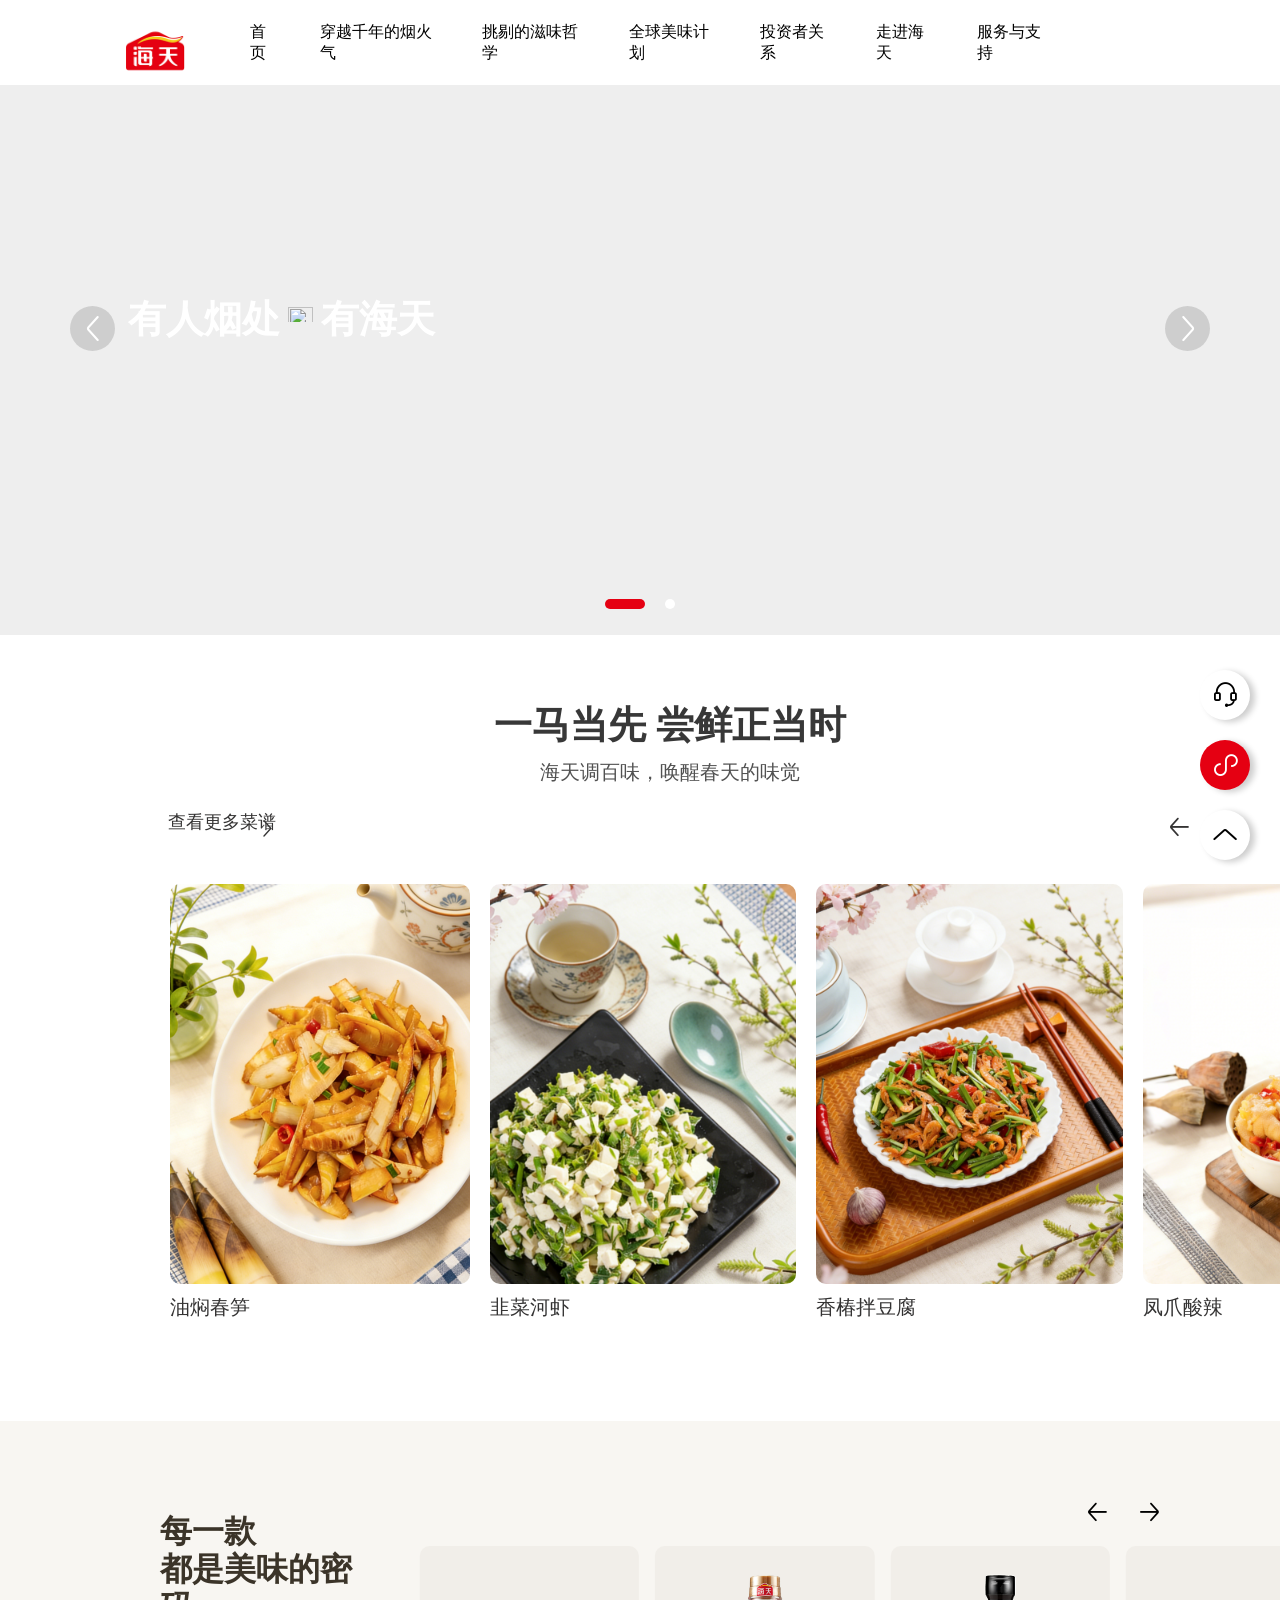
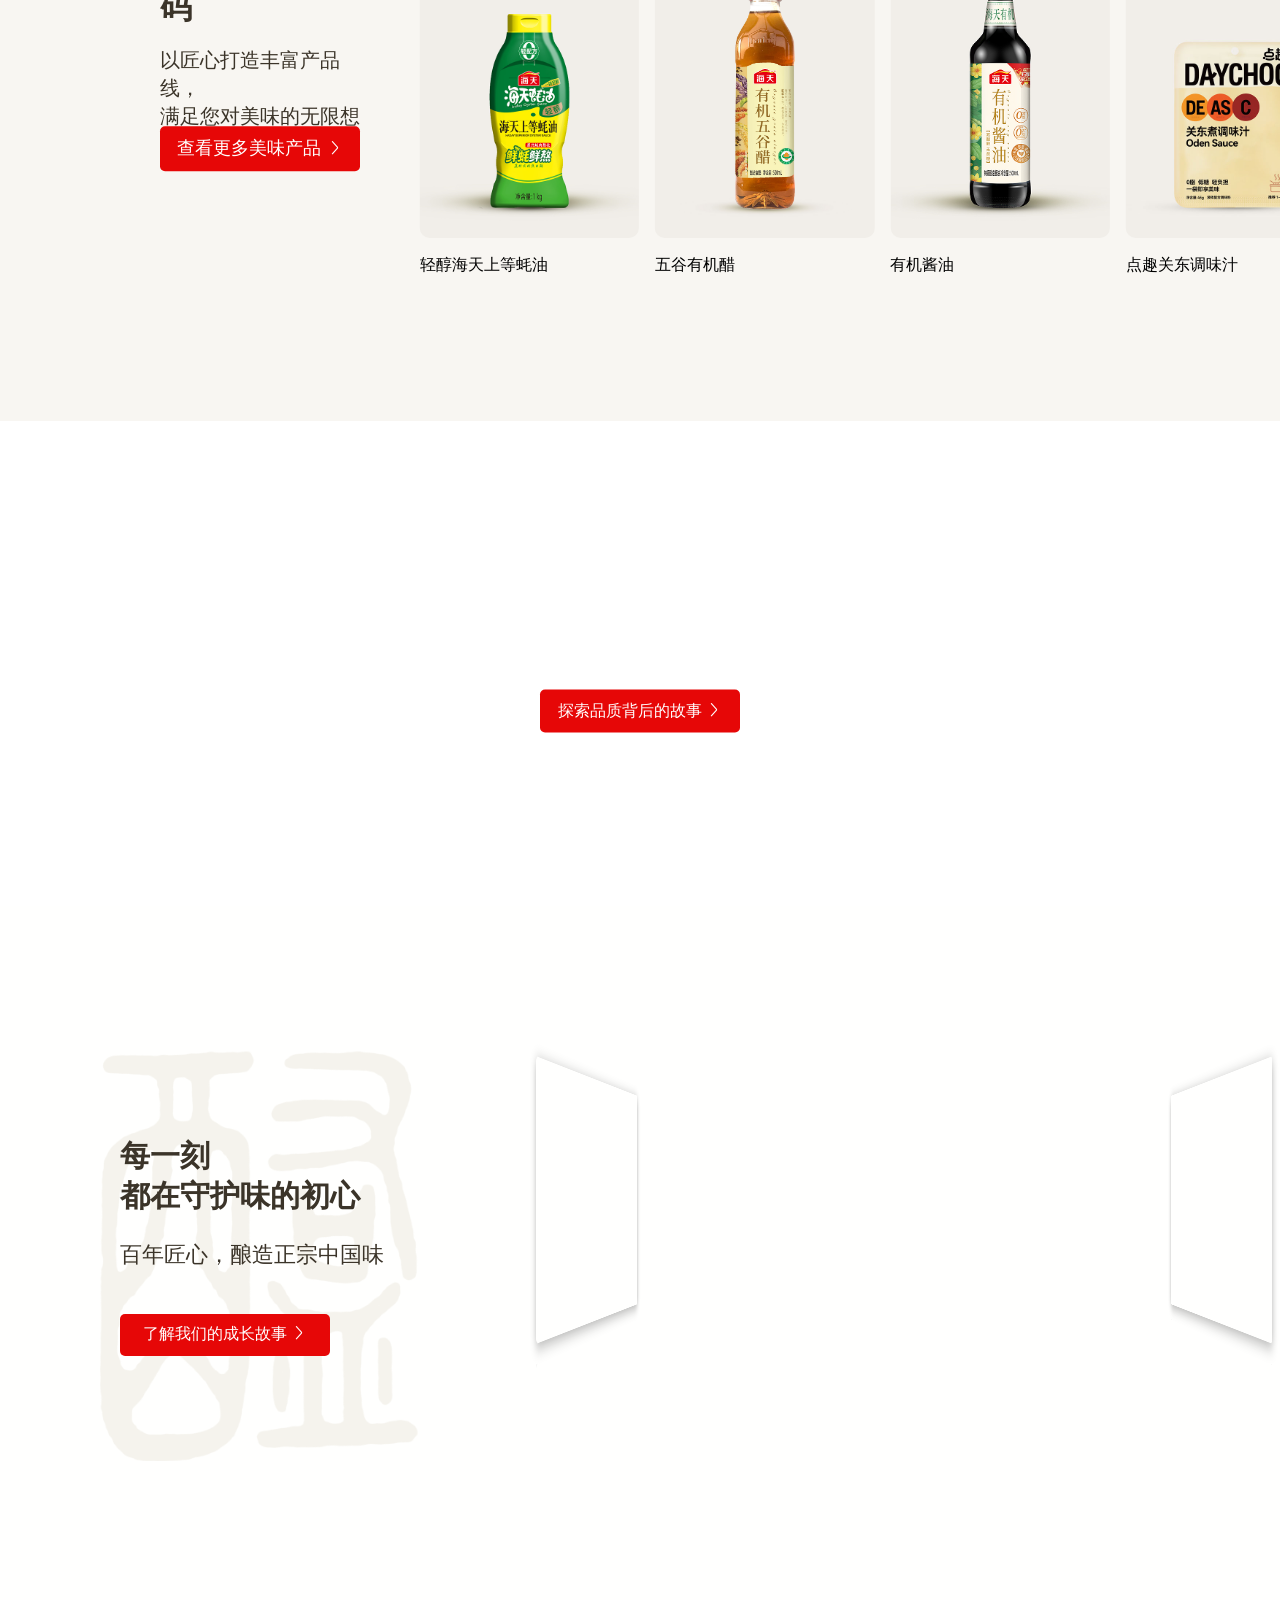
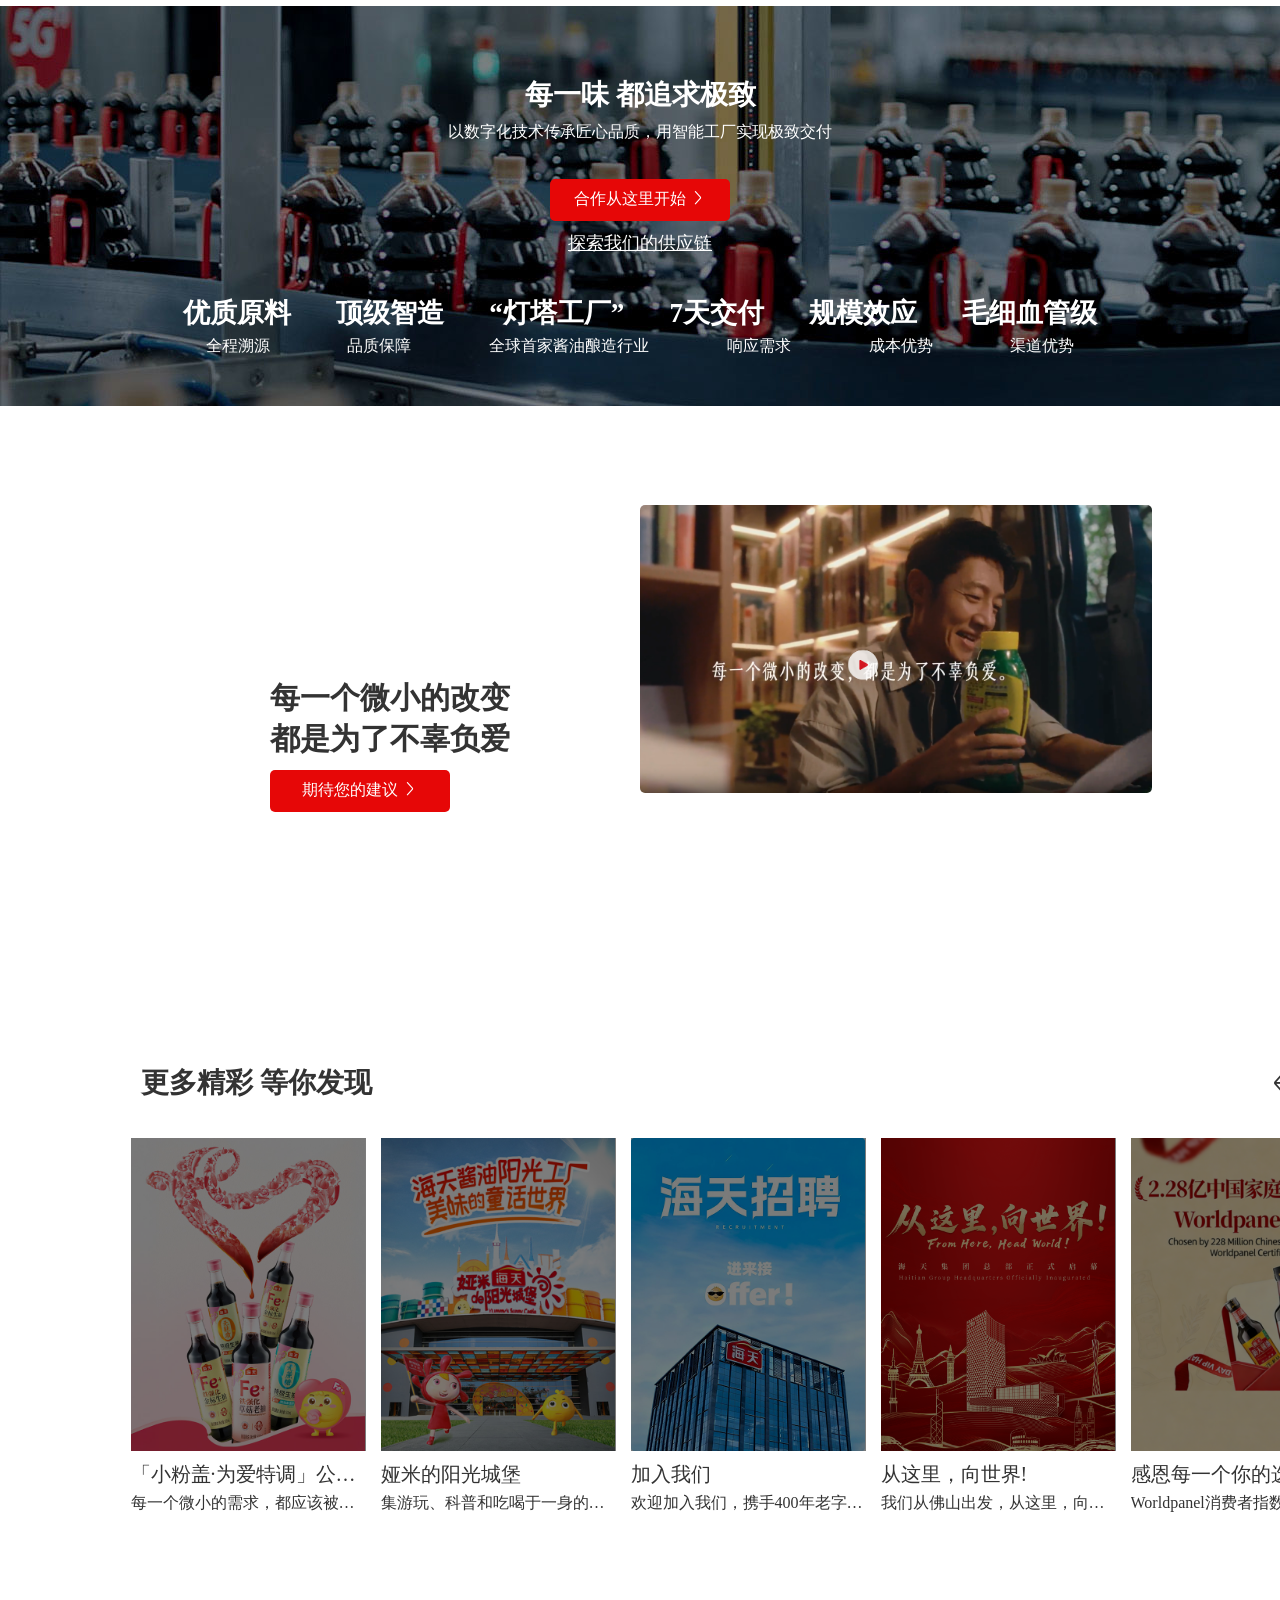
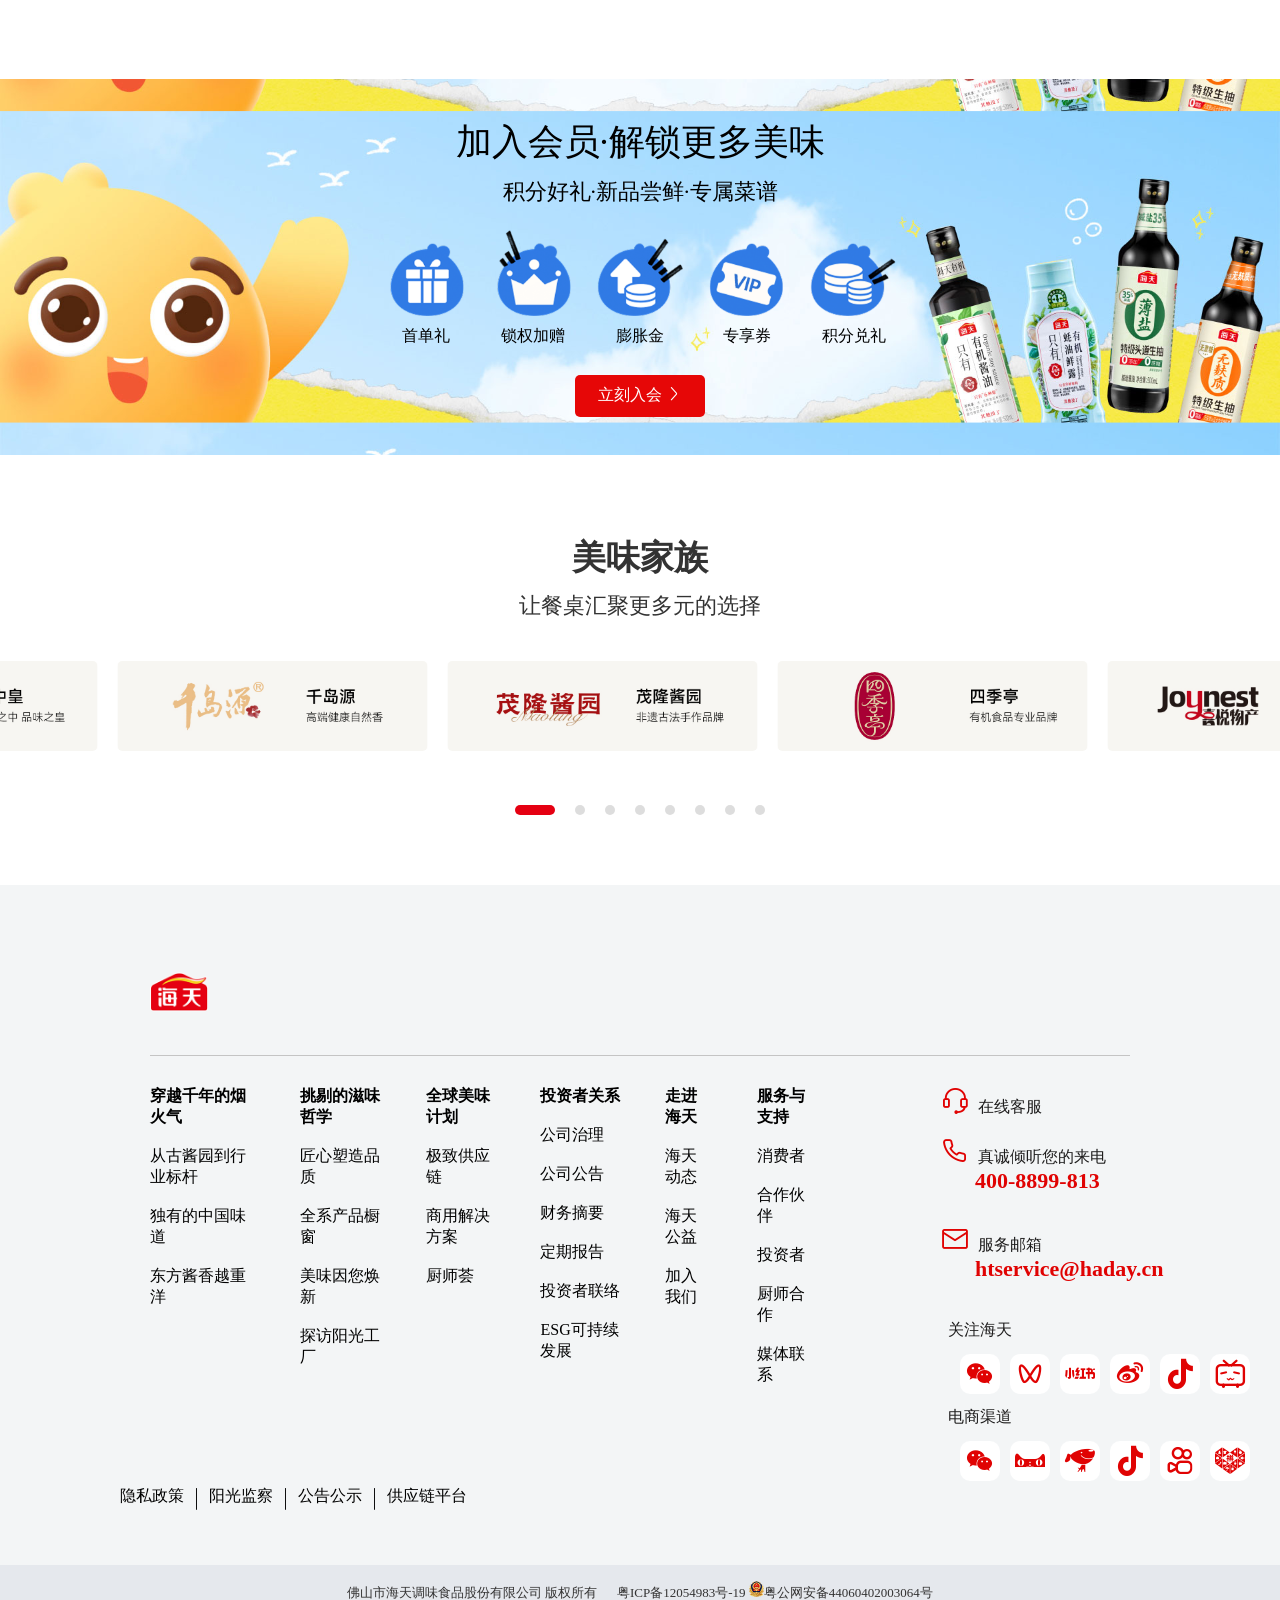
==== commit ec503c50: "修改" ====
--- a/index.html
+++ b/index.html
@@ -7,6 +7,7 @@
     <link rel="stylesheet" href="./index.css">
     <link rel="stylesheet" href="./iconfont/iconfont.css">
     <link rel="stylesheet" href="./iconfont-app/iconfont.css">
+    <link rel="icon" type="image/png" sizes="16x16" href="./index-picture/logo.png">
 </head>
 <body>
     <header class="header" id="header">
@@ -96,7 +97,7 @@
                 <li class="slide"><video src="./index-video/view1.mp4" autoplay muted loop></video></li>
                 <!-- 左右按钮 -->
                   <div class="navigator slide-1">
-                   <label for="control-3">
+                   <label for="control-2">
                         <i class="iconfont icon-xiangqian"></i>
                     </label>
                     <label for="control-2">
@@ -108,7 +109,7 @@
                     <label for="control-1">
                         <i class="iconfont icon-xiangqian"></i>
                     </label>
-                    <label for="control-3">
+                    <label for="control-1">
                         <i class="iconfont icon-xianghou"></i>
                     </label>
                   </div>
@@ -296,43 +297,55 @@
                     <div class="box1"></div>
                     <img src="./index-picture/picture31.jpg" alt="">
                     <button>查看小粉盖介绍<i class="iconfont icon-xianghou"></i></button>
-                    <h5>「小粉盖·为爱特调」公益计划</h5>
-                    <p>每一个微小的需求，都应该被关注。</p>
+                    <div class="text7">
+                        <h5>「小粉盖·为爱特调」公益计划</h5>
+                        <p>每一个微小的需求，都应该被关注。</p>
+                    </div>
                 </div>
                 <div class="img2">
                     <div class="box2"></div>
                     <img src="./index-picture/picture32.jpg" alt="">
                     <button>了解更多<i class="iconfont icon-xianghou"></i></button>
-                    <h5>娅米的阳光城堡</h5>
-                    <p>集游玩、科普和吃喝于一身的全国科普教育基地——娅米的阳光城堡</p>
+                    <div class="text7">
+                        <h5>娅米的阳光城堡</h5>
+                        <p>集游玩、科普和吃喝于一身的全国科普教育基地——娅米的阳光城堡</p>
+                    </div>
                 </div>
                 <div class="img3">
                     <div class="box3"></div>
                     <img src="./index-picture/picture33.jpg" alt="">
                     <button>了解更多<i class="iconfont icon-xianghou"></i></button>
-                    <h5>加入我们</h5>
-                    <p>欢迎加入我们，携手400年老字号，一起向世界定义中国味!</p> 
+                    <div class="text7">
+                        <h5>加入我们</h5>
+                        <p>欢迎加入我们，携手400年老字号，一起向世界定义中国味!</p> 
+                    </div>
                 </div>
                 <div class="img4">
                     <div class="box4"></div>
                     <img src="./index-picture/picture34.png" alt="">
                     <button>了解更多<i class="iconfont icon-xianghou"></i></button>
-                    <h5>从这里，向世界!</h5>
-                    <p>我们从佛山出发，从这里，向世界!让中国的味道走向更辽阔的全球餐桌!</p> 
+                    <div class="text7">
+                        <h5>从这里，向世界!</h5>
+                        <p>我们从佛山出发，从这里，向世界!让中国的味道走向更辽阔的全球餐桌!</p> 
+                    </div>
                 </div>
                 <div class="img5">
                     <div class="box5"></div>
                     <img src="./index-picture/picture35.png" alt="">
                     <button>查看更多<i class="iconfont icon-xianghou"></i></button>
-                    <h5>感恩每一个你的选择!</h5>
-                    <p>Worldpanel消费者指数(原凯度)近期数据显示:海天位列中国十大首选品牌第4位，消费者渗透率83.9%!</p>
+                    <div class="text7">
+                        <h5>感恩每一个你的选择!</h5>
+                        <p>Worldpanel消费者指数(原凯度)近期数据显示:海天位列中国十大首选品牌第4位，消费者渗透率83.9%!</p>
+                    </div>
                 </div>
                 <div class="img6">
                     <div class="box6"></div>
                     <img src="./index-picture/picture37.jpg" alt="">
                     <button>了解更多<i class="iconfont icon-xianghou"></i></button>
-                    <h5>中国味合「火」人计划</h5>
-                    <p>中国味合「火」人召集令:期待志同道合的组织机构、优秀餐厅、厨师、美食爱好者加入我们!</p>
+                    <div class="text7">
+                        <h5>中国味合「火」人计划</h5>
+                        <p>中国味合「火」人召集令:期待志同道合的组织机构、优秀餐厅、厨师、美食爱好者加入我们!</p>
+                    </div>
                 </div>
              </div>
         </div>
--- a/index.css
+++ b/index.css
@@ -446,7 +446,6 @@
   top: 50%;
   transform: translatey(-50%);
   width: 100%;
-  z-index: 100;
   padding: 0 20px;
   display: flex;
   justify-content: space-between;
@@ -1189,22 +1188,34 @@
     z-index: 11;
 }
 
-.box-img .img11:hover .box1,
-.box-img .img2:hover .box2,
-.box-img .img3:hover .box3,
-.box-img .img4:hover .box4,
-.box-img .img5:hover .box5,
-.box-img .img6:hover .box6 {
+.box-img .img11 img:hover ~ .box1,
+.box-img .img11 .box1:hover,
+.box-img .img2 img:hover ~ .box2,
+.box-img .img2 .box2:hover,
+.box-img .img3 img:hover ~ .box3,
+.box-img .img3 .box3:hover,
+.box-img .img4 img:hover ~ .box4,
+.box-img .img4 .box4:hover,
+.box-img .img5 img:hover ~ .box5,
+.box-img .img5 .box5:hover,
+.box-img .img6 img:hover ~ .box6,
+.box-img .img6 .box6:hover {
     opacity: 0;
     transition: .5s;
 }
 
-.box-img .img11:hover button,
-.box-img .img2:hover button,
-.box-img .img3:hover button,
-.box-img .img4:hover button,
-.box-img .img5:hover button,
-.box-img .img6:hover button {
+.box-img .img11 img:hover + button,
+.box-img .img11 .box1:hover + img + button,
+.box-img .img2 img:hover + button,
+.box-img .img2 .box2:hover + img + button,
+.box-img .img3 img:hover + button,
+.box-img .img3 .box3:hover + img + button,
+.box-img .img4 img:hover + button,
+.box-img .img4 .box4:hover + img + button,
+.box-img .img5 img:hover + button,
+.box-img .img5 .box5:hover + img + button,
+.box-img .img6 img:hover + button,
+.box-img .img6 .box6:hover + img + button {
     opacity: 1;
     transition: .3s;
     visibility: visible;
@@ -1234,7 +1245,7 @@
     width: 180px;
     height: 42px;
     position: absolute;
-    bottom: 90px;
+    top: 250px;
     left: 50%;
     transform: translateX(-50%);
     z-index: 99;
@@ -1252,35 +1263,33 @@
         transform: translateX(8px);
     } 
 
-.box-img h5 {
-    font-size: 22px;
+.text7 {
+    width: 235px;
+    cursor: pointer;
+}
+
+.text7 h5 {
+    font-size: 20px;
     font-weight: 400;
-    width: 235px;
+    margin-bottom: 5px;
     white-space: nowrap;
     overflow: hidden;
     text-overflow: ellipsis;
-    cursor: pointer;
-}
-
-.box-img p {
+}
+
+.text7 p {
     font-size: 16px;
-    font-weight: 400;
-    margin-top: 10px;
-    width: 235px;
     white-space: nowrap;
     overflow: hidden;
     text-overflow: ellipsis;
-    cursor: pointer;
-}
-
-.box-img h5:hover {
+}
+
+.text7:hover h5,
+.text7:hover p {
     color: #ff3333;
     transition: .2s;
-}
-
-.box-img p:hover {
-    color: #ff3333;
-    transition: .2s;
+    overflow: visible;
+    white-space: wrap;
 }
 
 /* part8 */
@@ -1328,8 +1337,6 @@
 .eight .huiyuan .item img {
     width: 86.94px;
 }
-
-
 
 .eight button {
     font-size: 16px;
